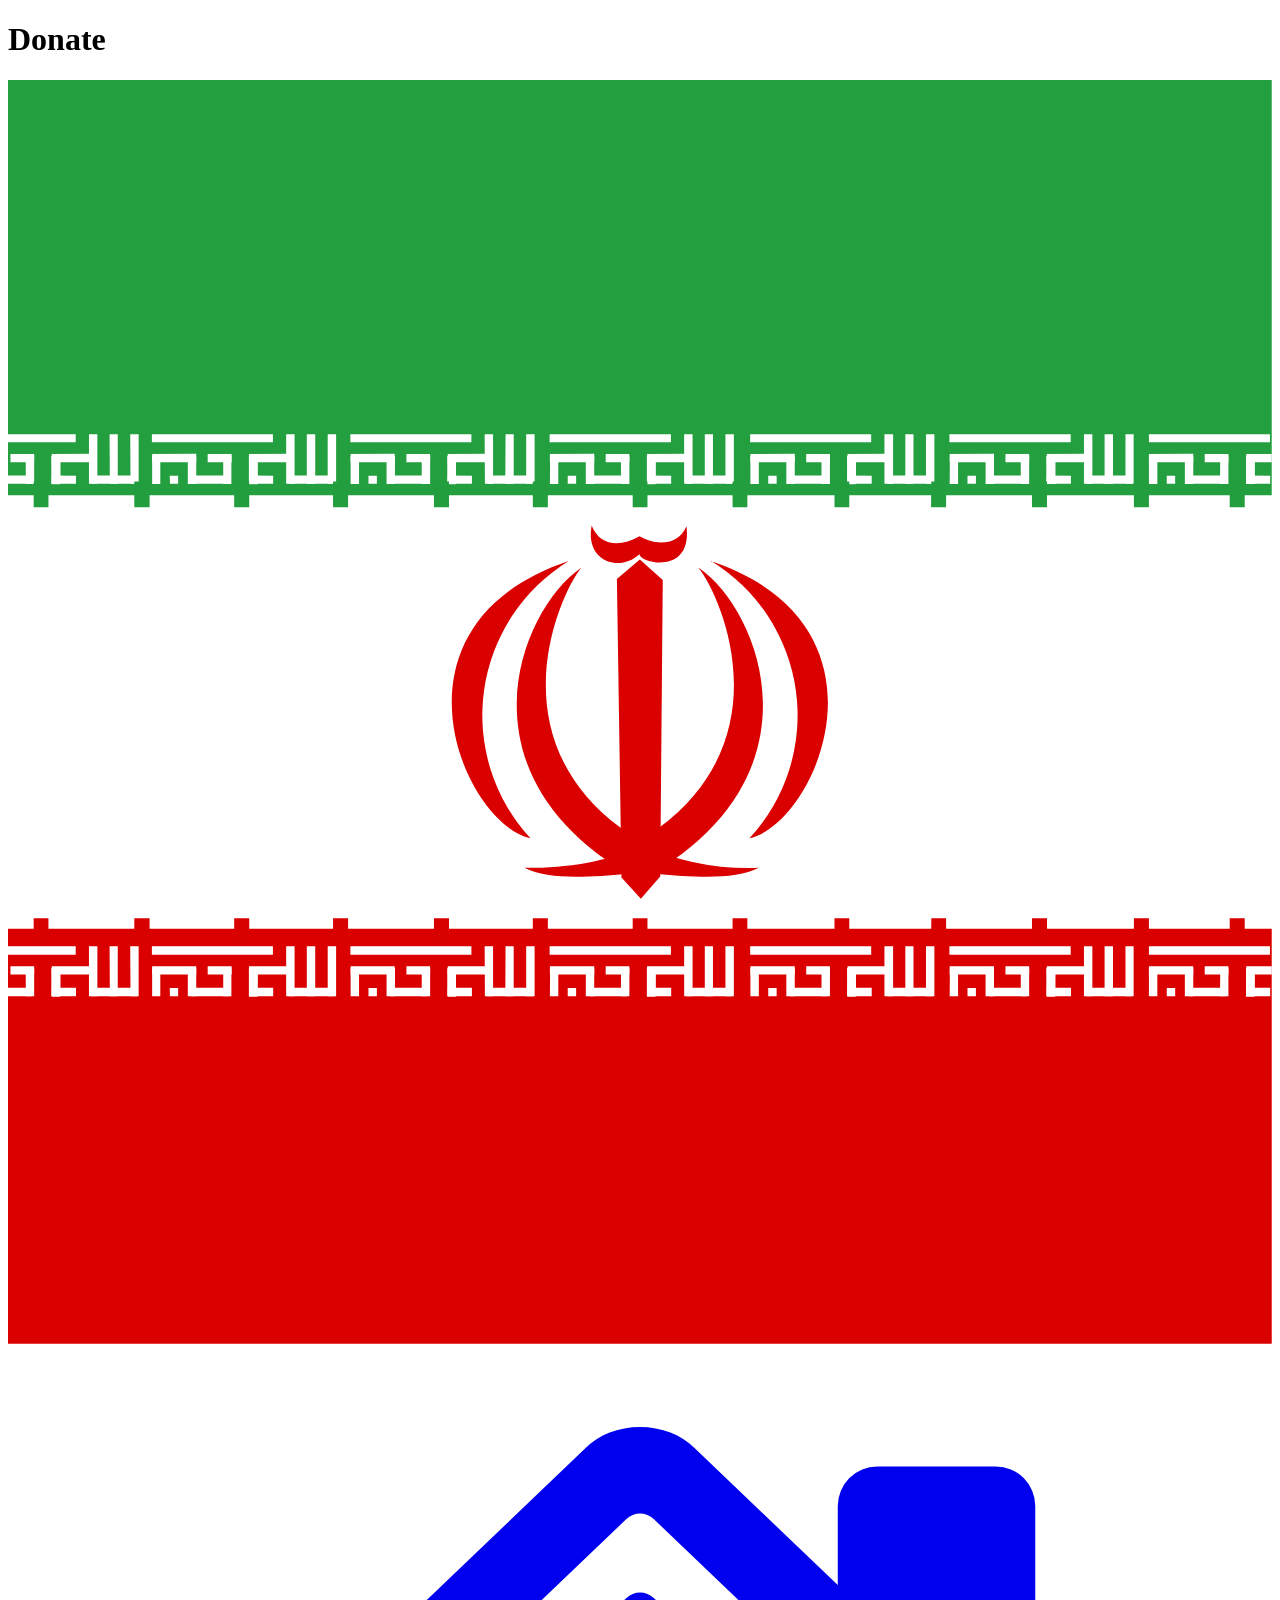
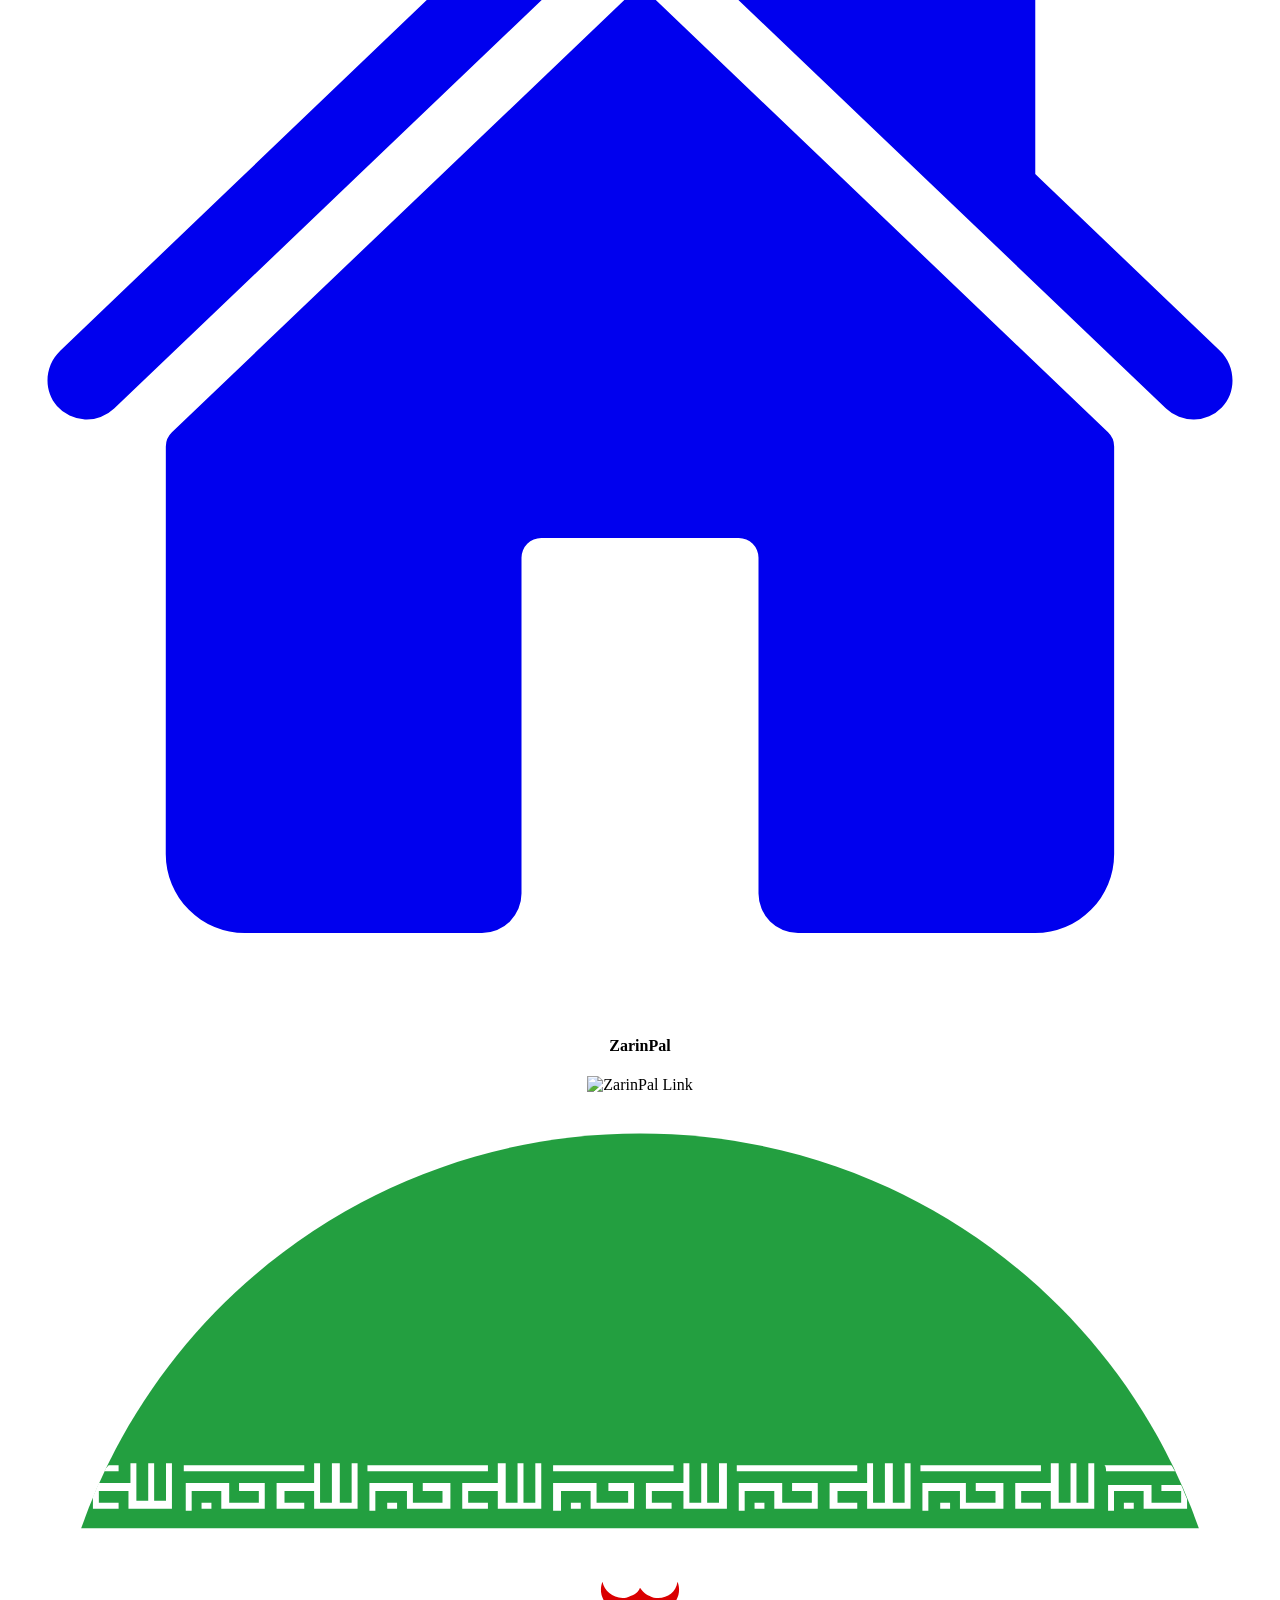
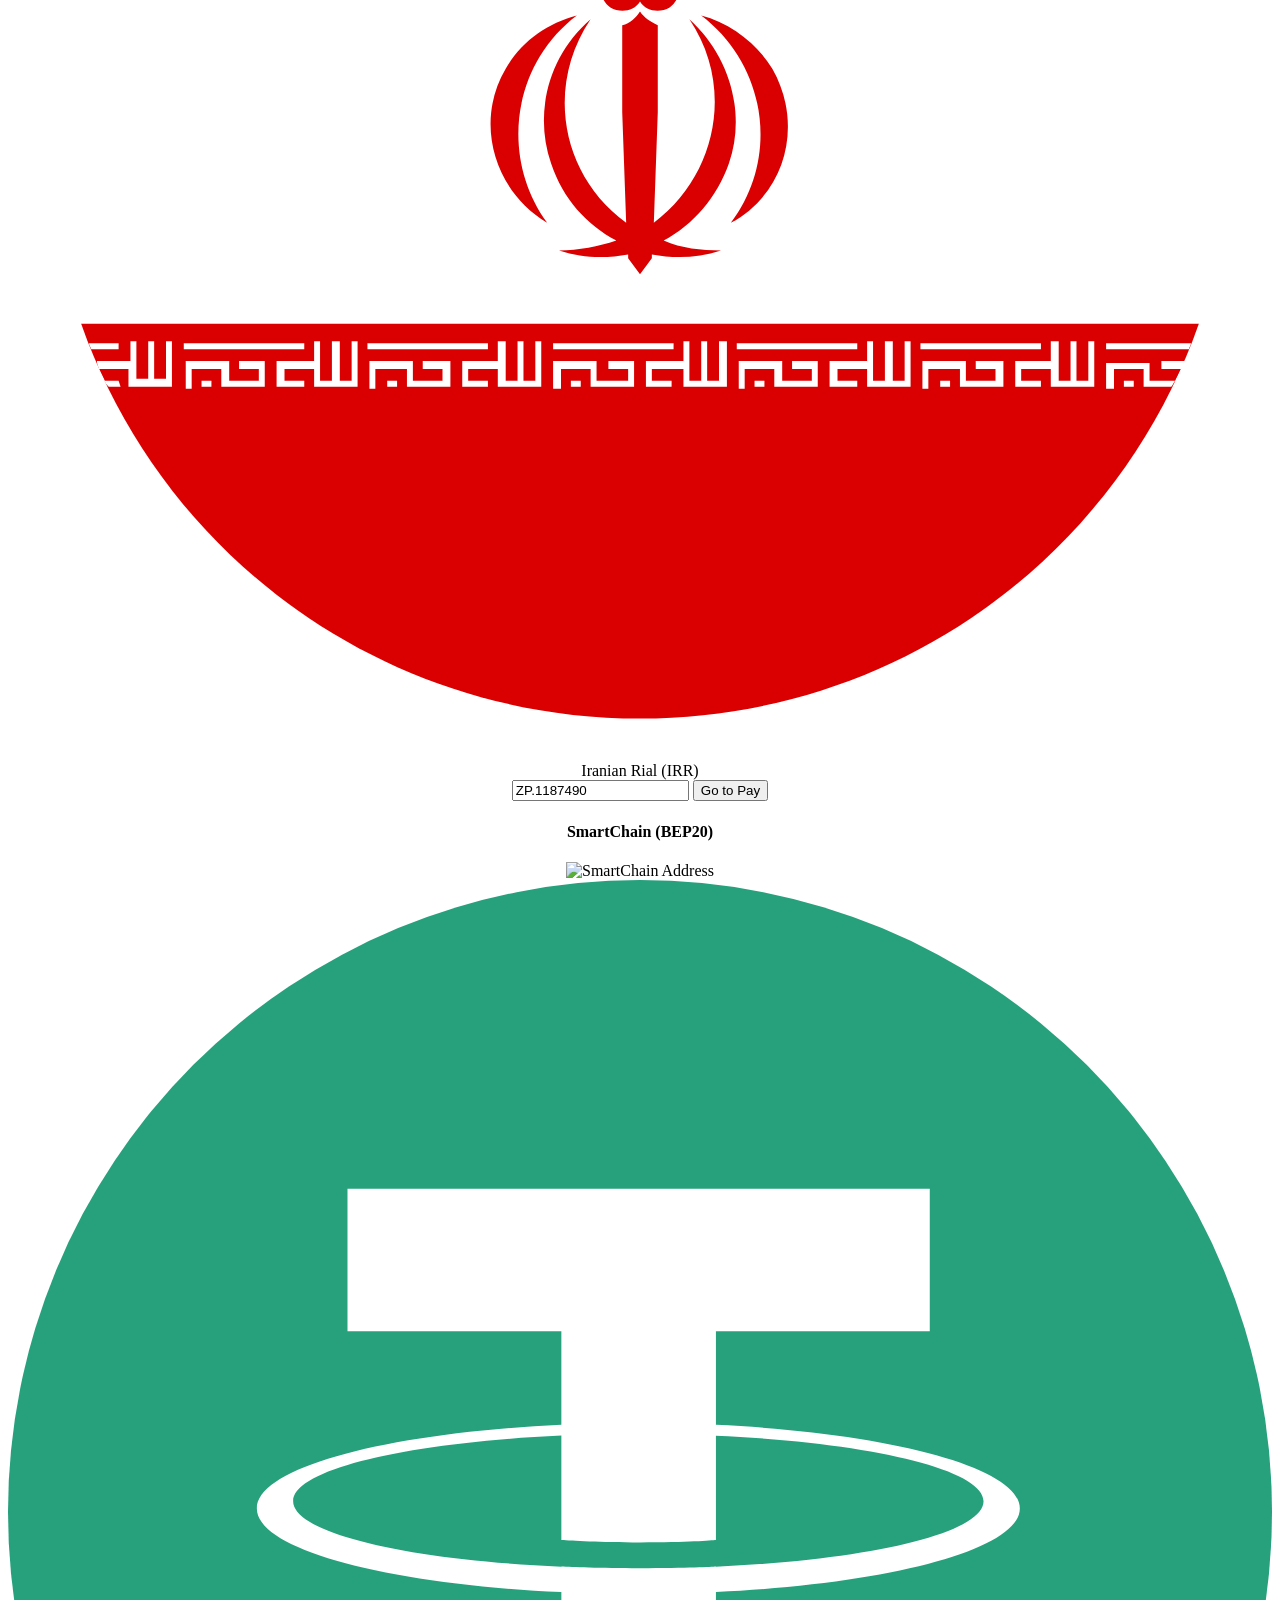
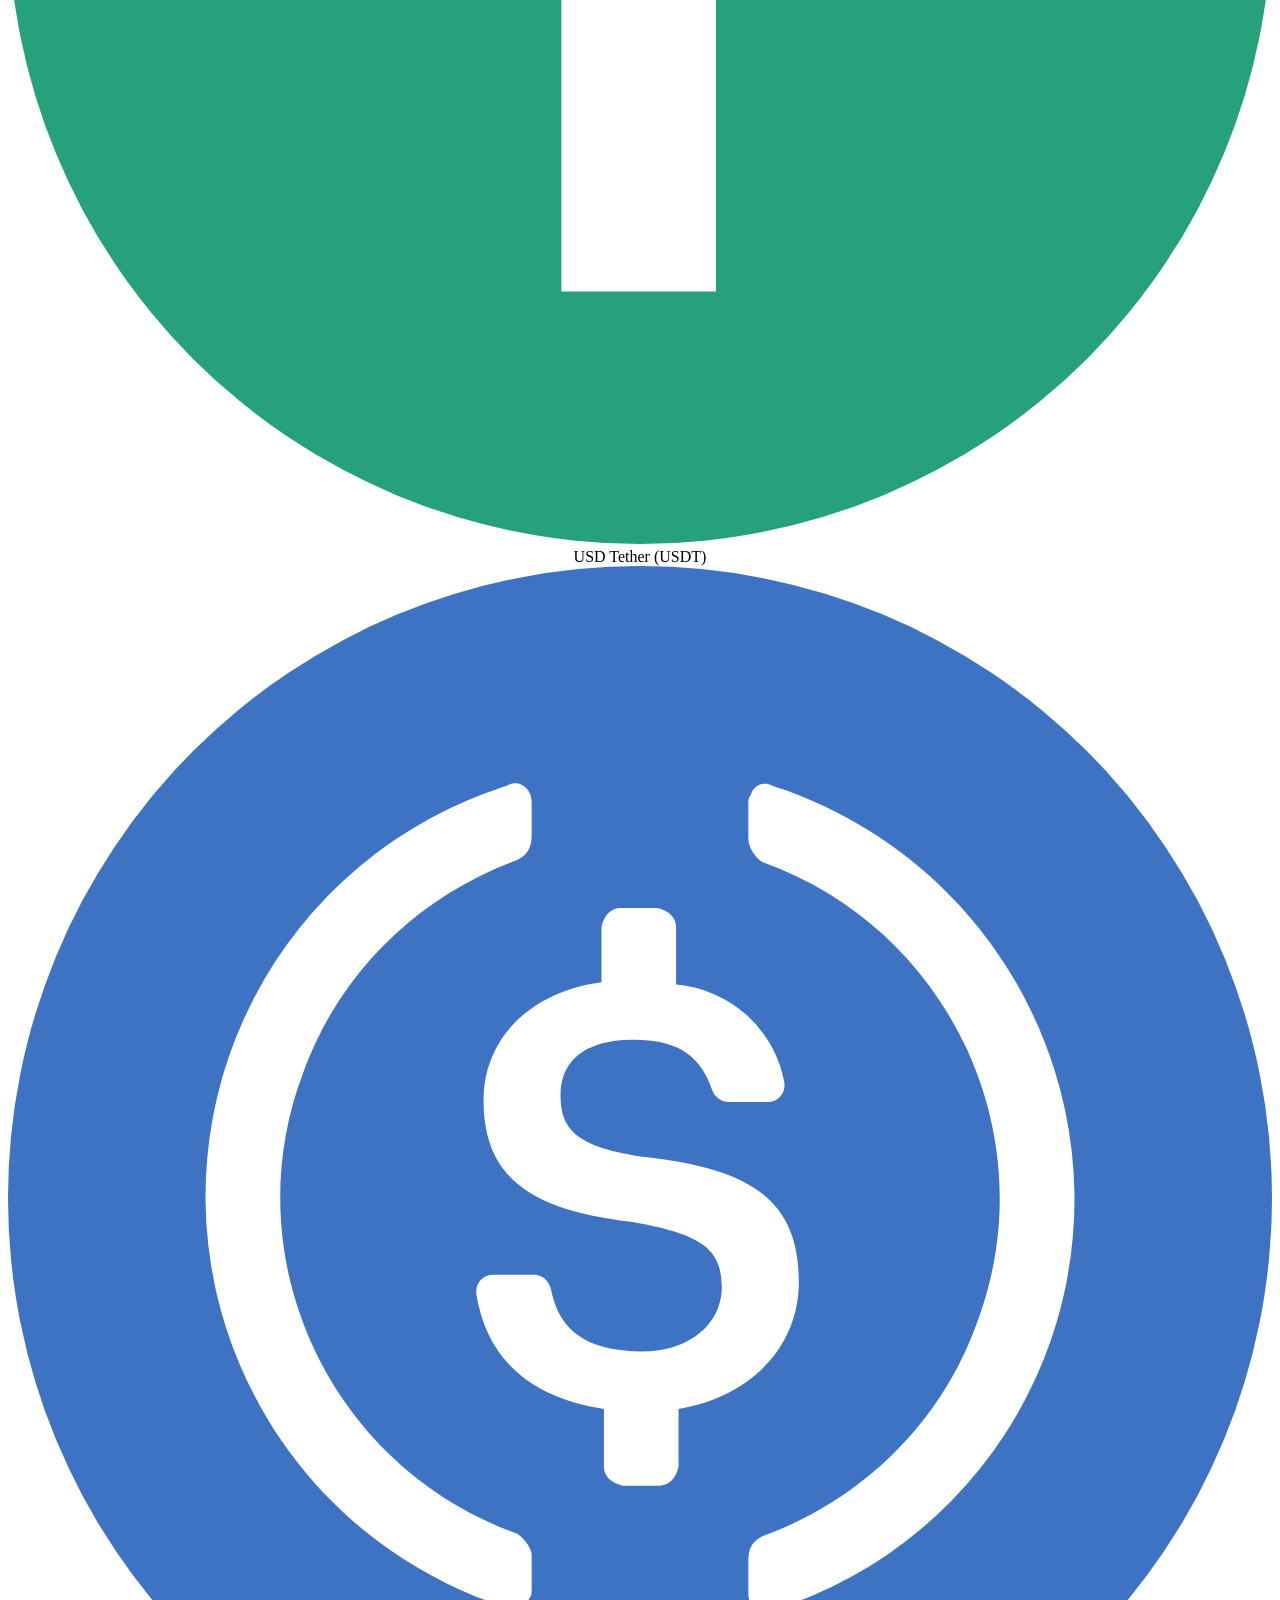
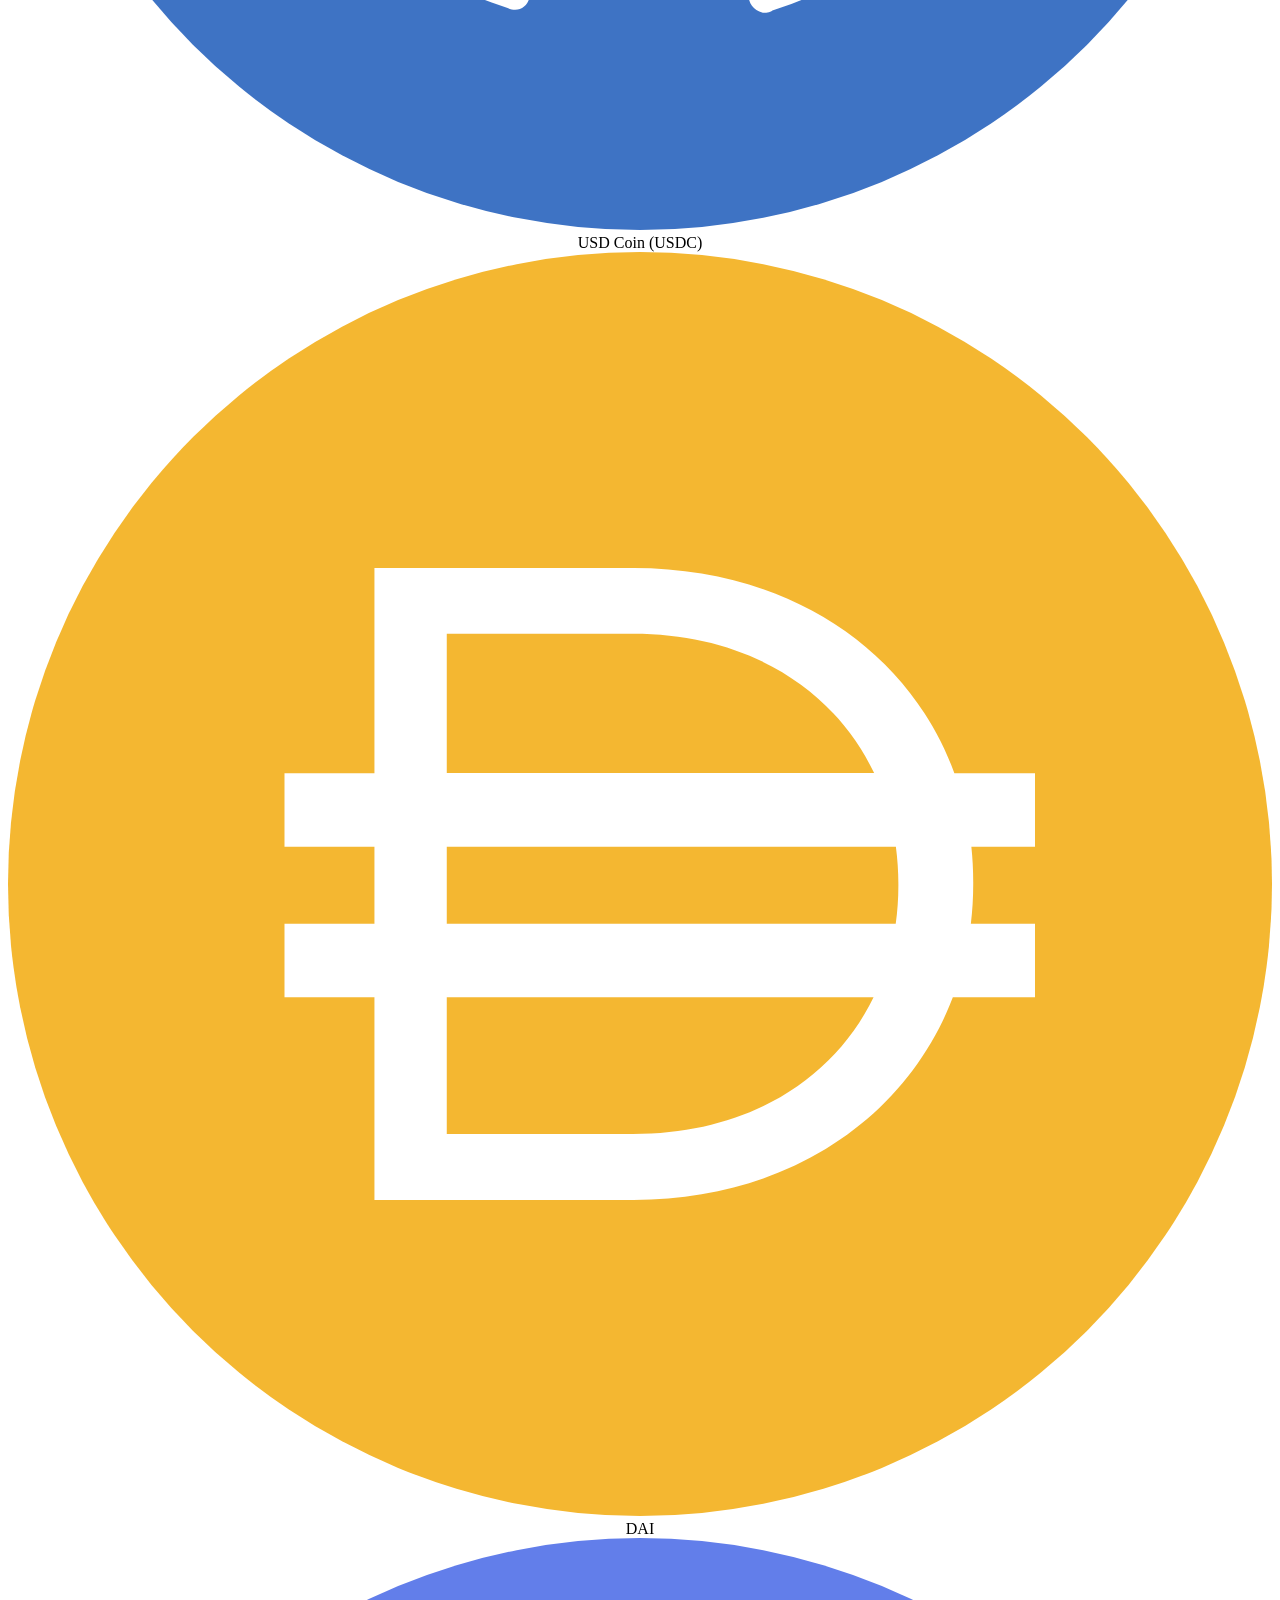
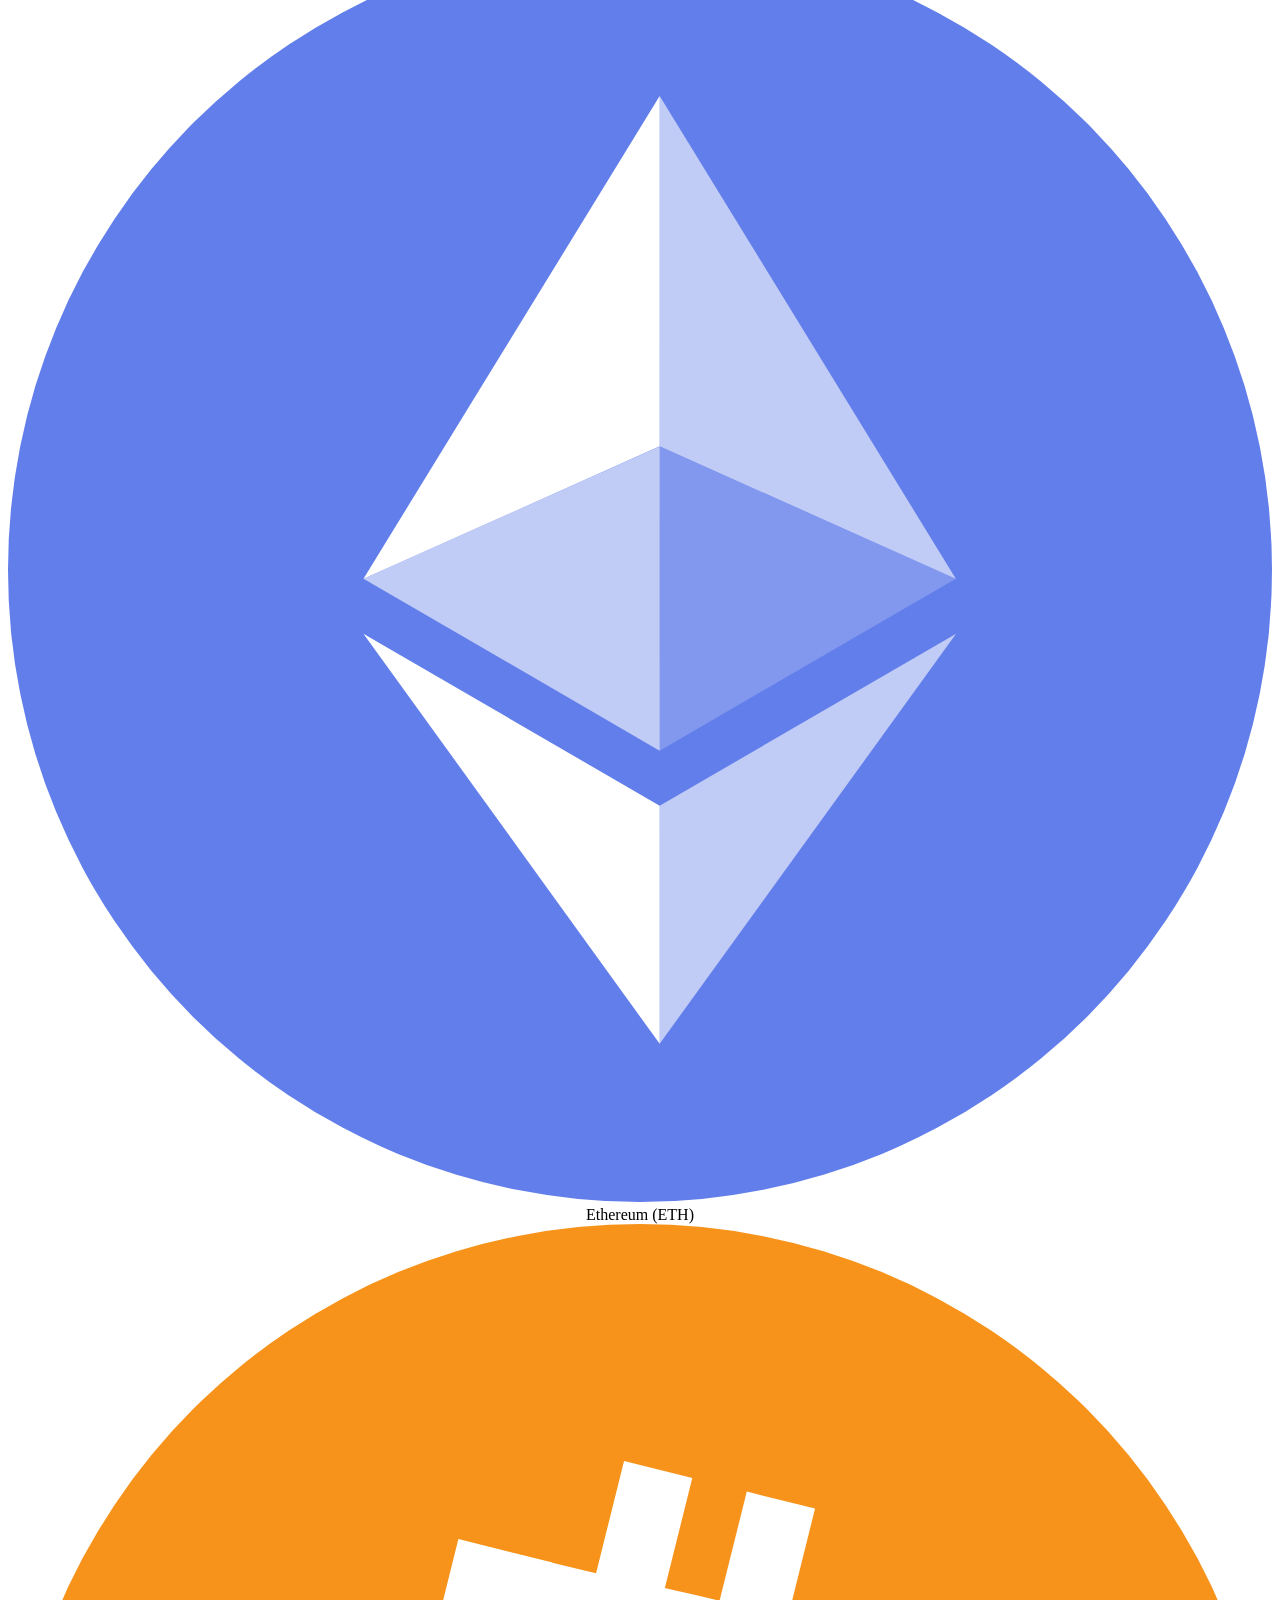
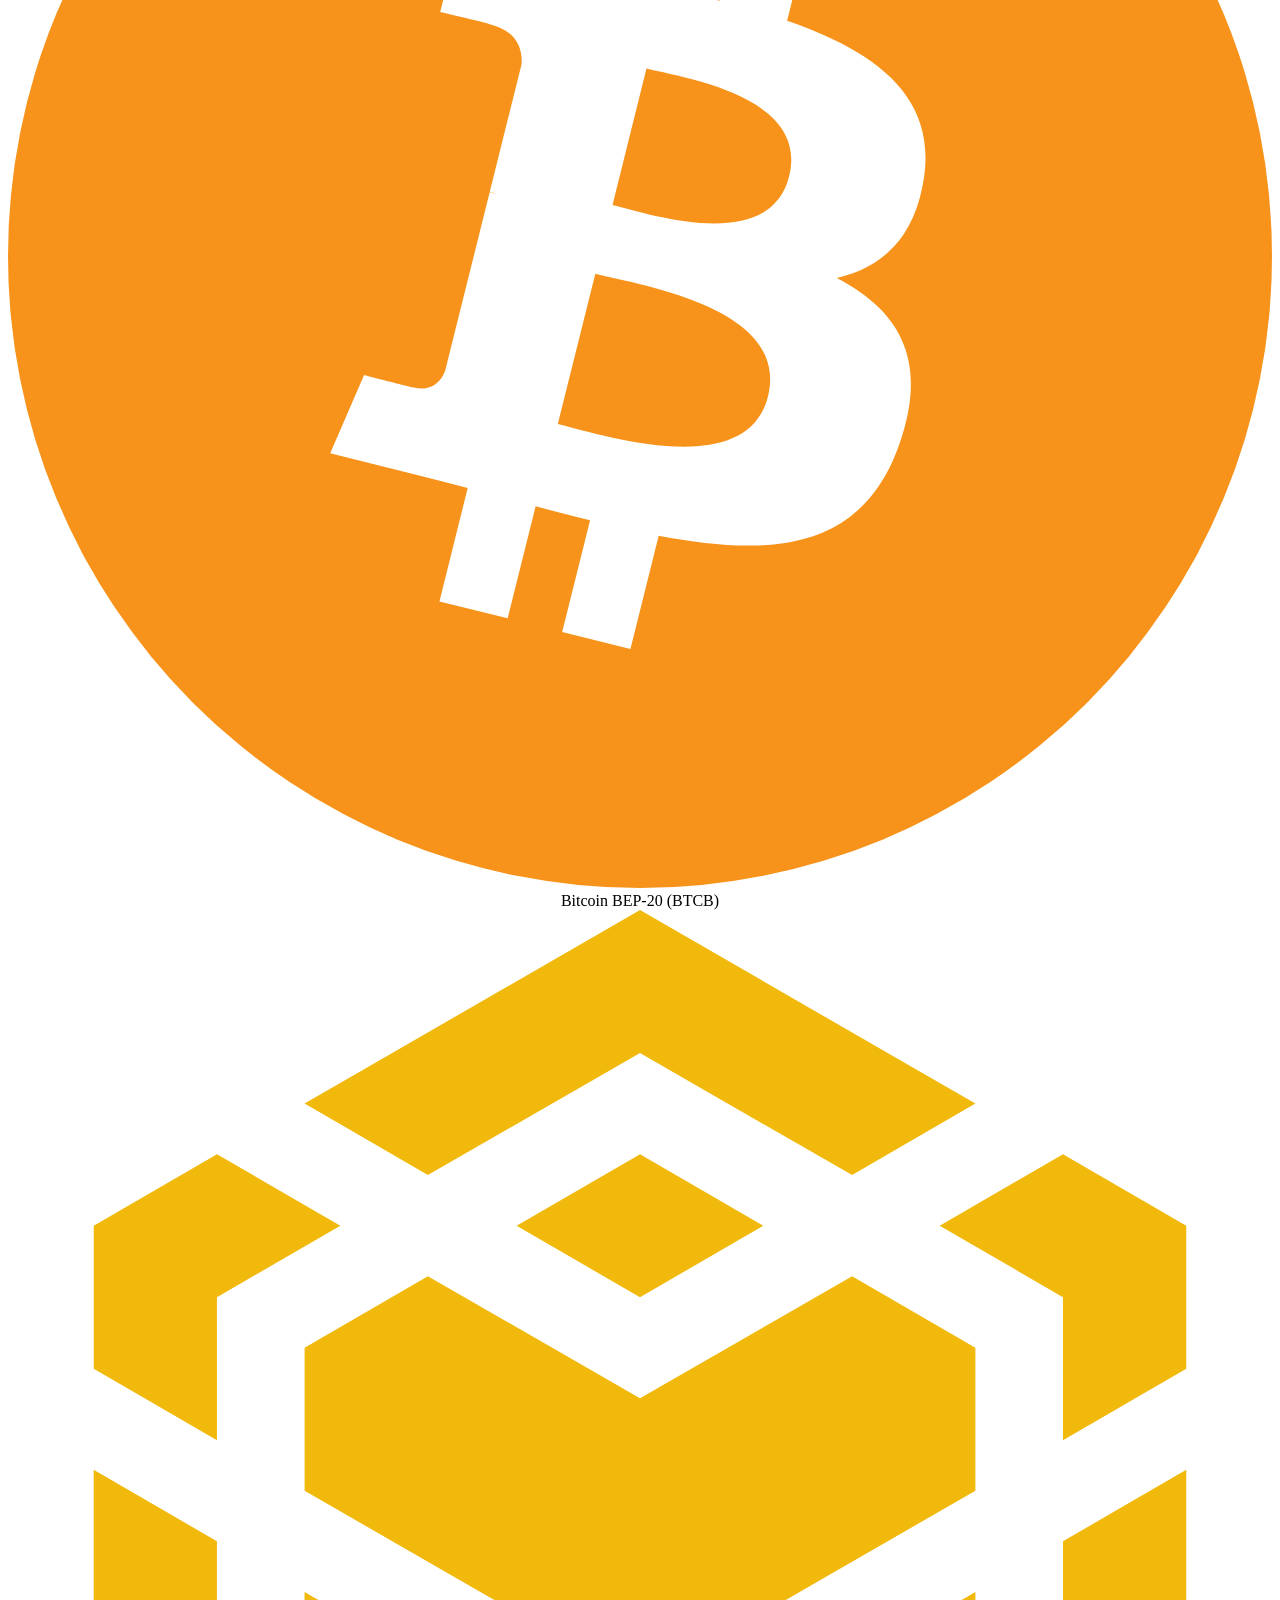
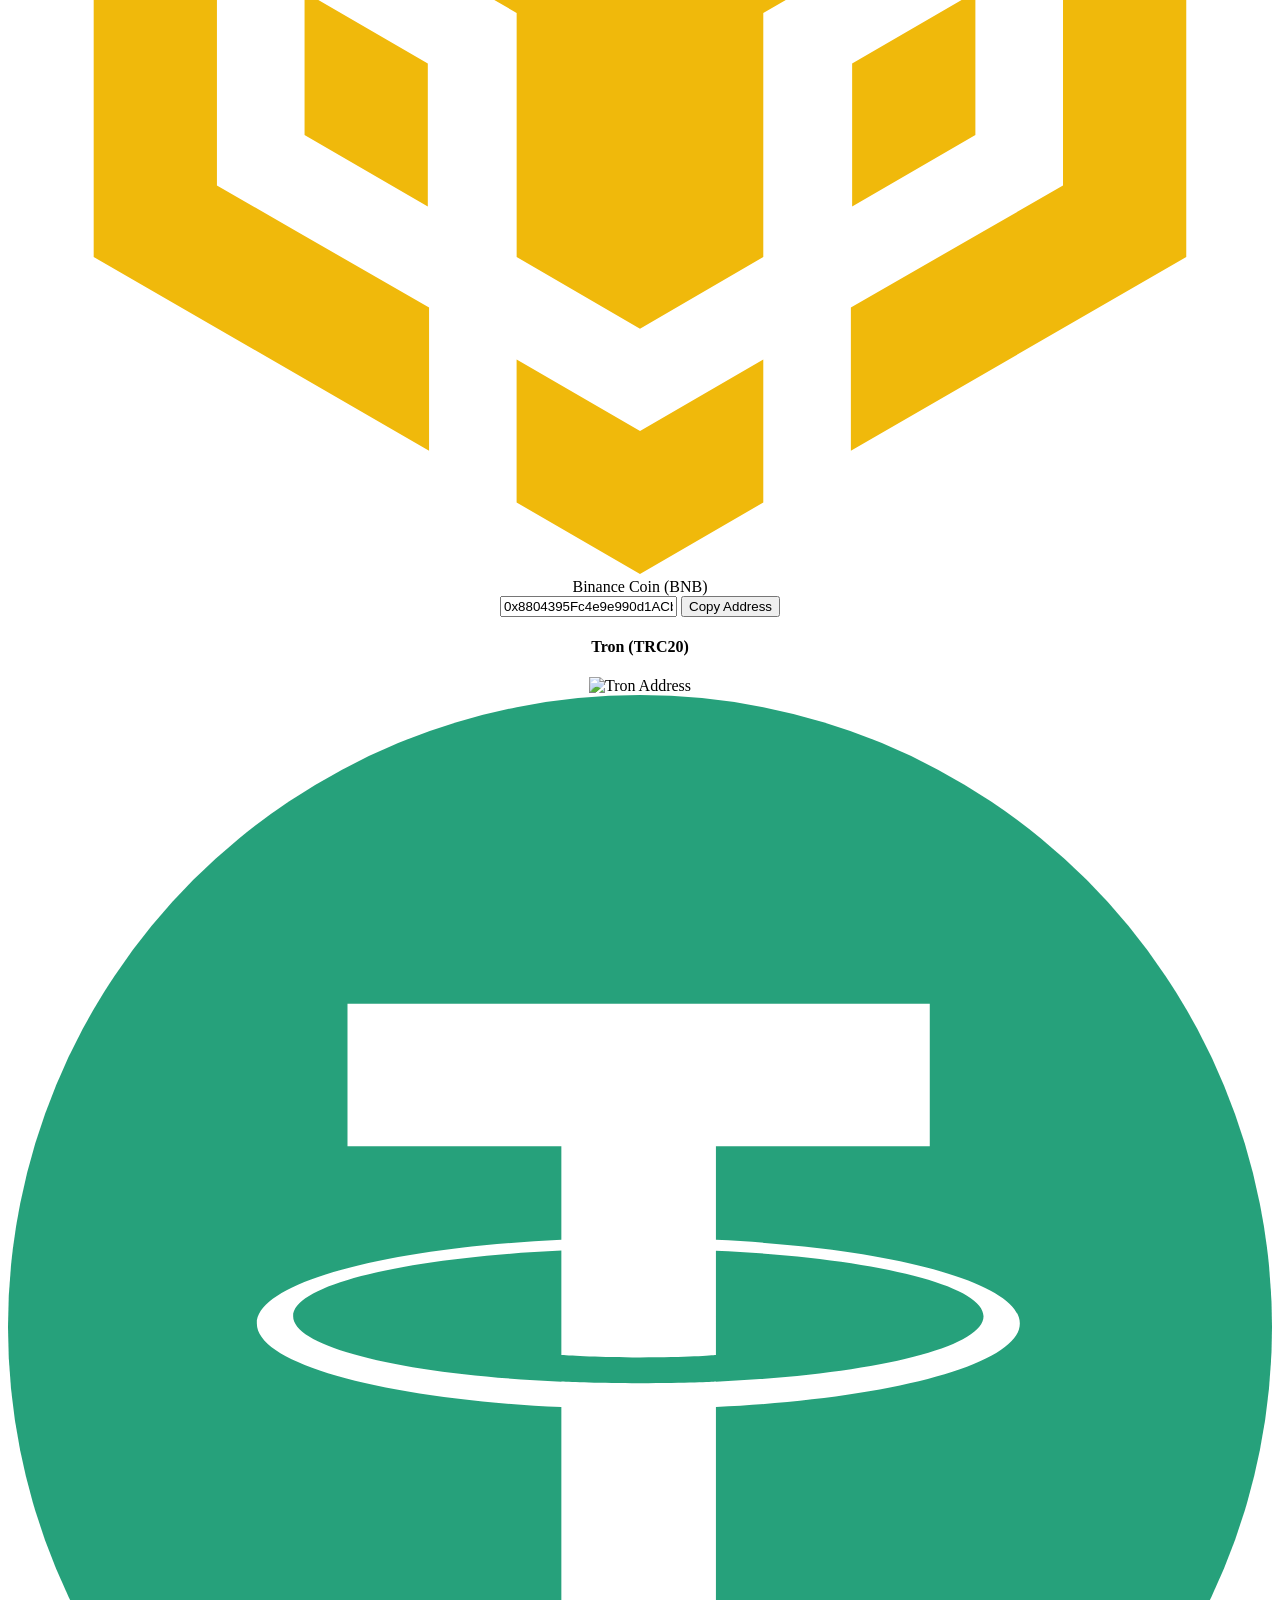
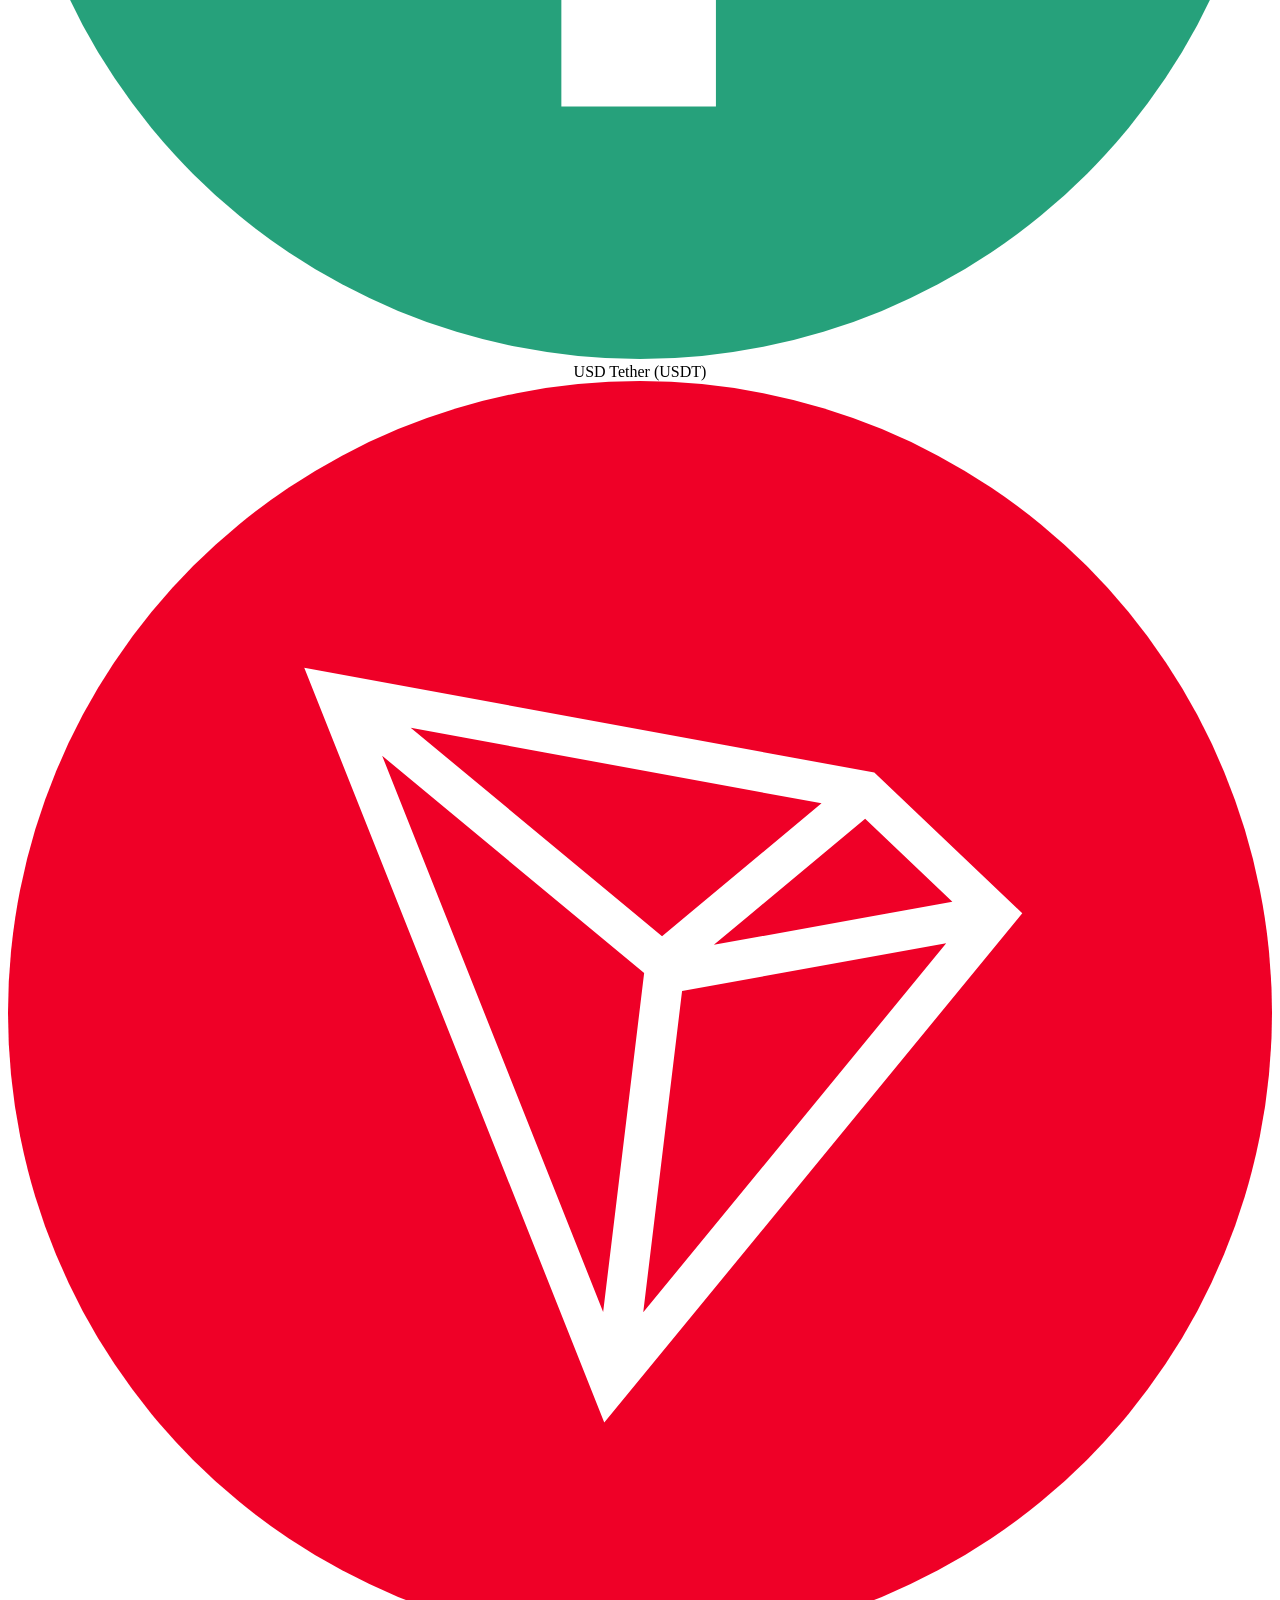
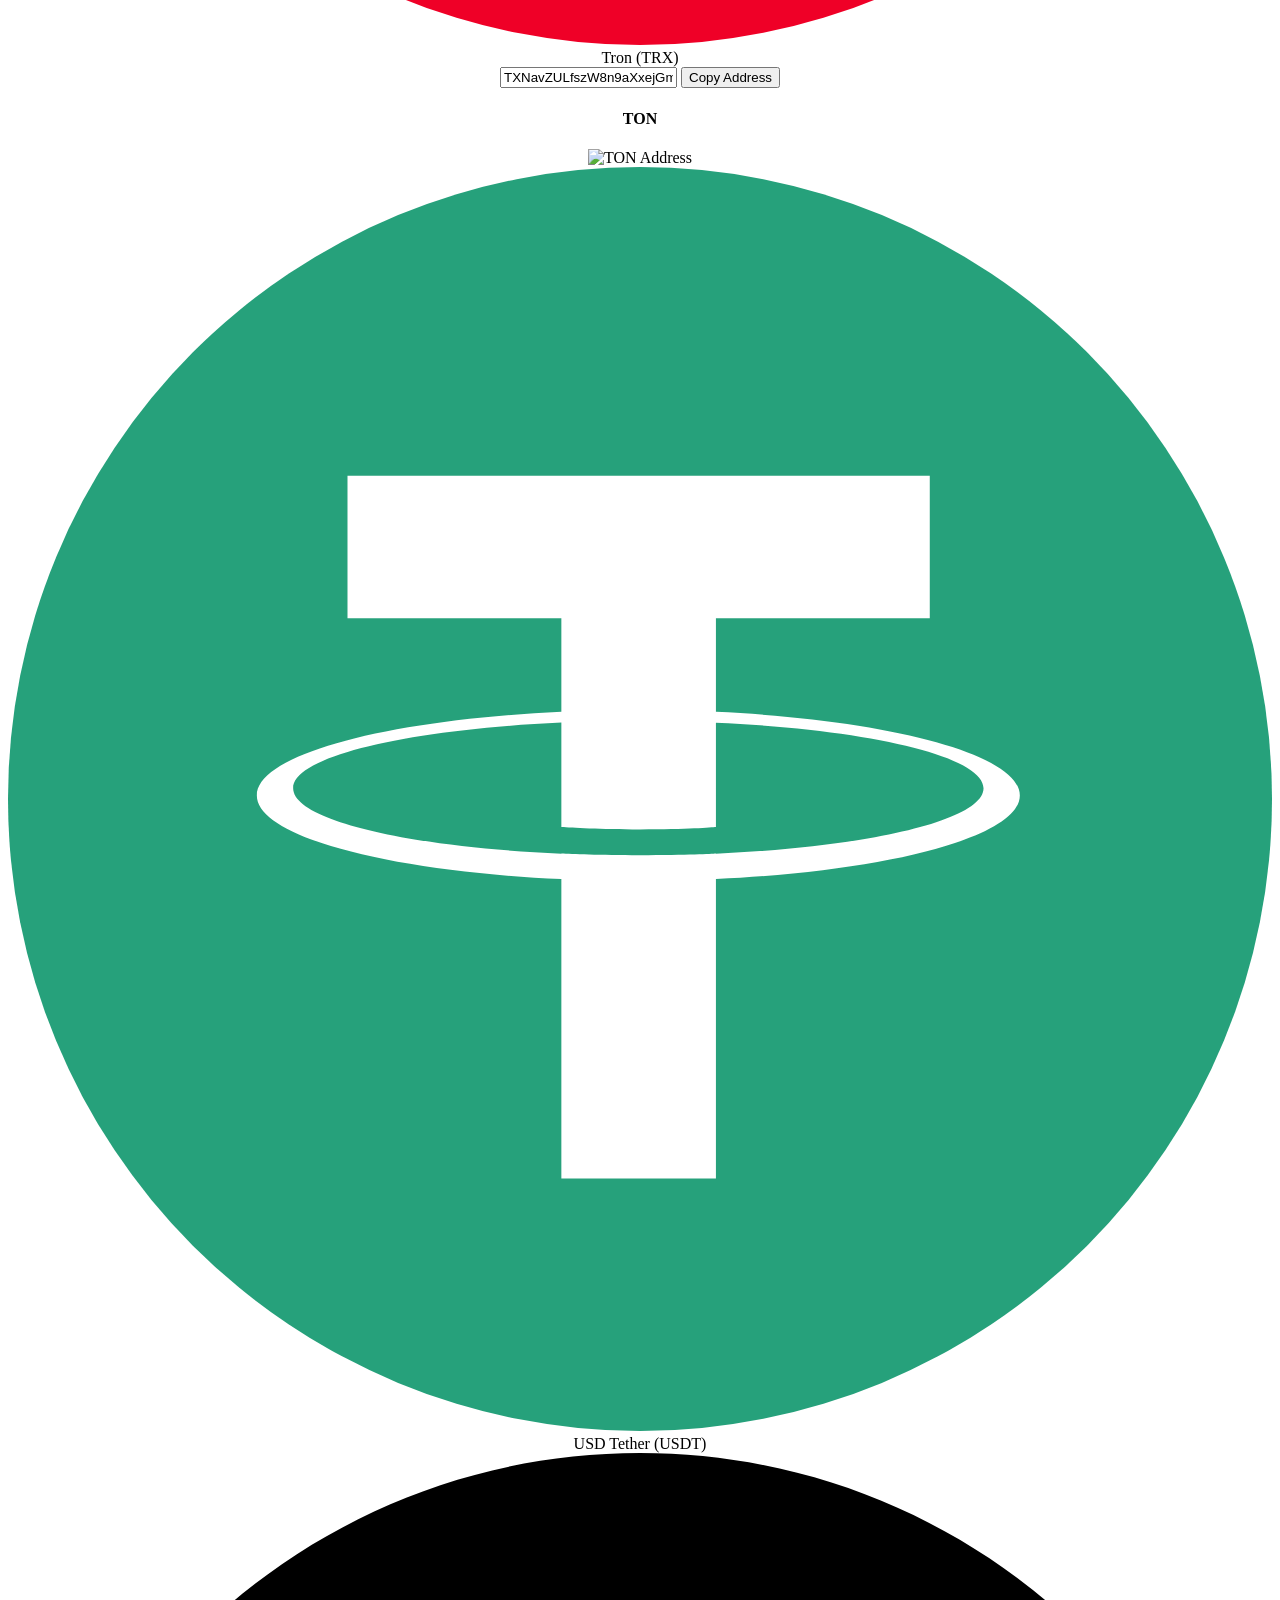
==== donate/index.html @ c300aa0b "Wed 13 Aug 19:00:07 +0330 2025" ====
<!-- OpenMindAmir.ir -->

<!DOCTYPE html>

<html lang="en" dir="ltr" id="donate">

<head>
  <meta name="viewport" content="width=device-width, initial-scale=1.0, shrink-to-fit=no" />
  <meta http-equiv="Content-Type" content="text/html;charset=UTF-8" />
  <meta name="keywords"
    content="Amirreza Aliakbari, Web, Developer, Designer, Full-Stack, Software, Application, Database, Freelancer, Portfolio, Wordpress" />
  <meta name="description"
    content="Amirreza Aliakbari, AmirTheFree, Amir The Free, Full-Stack web & app develper with skills such as PHP, Python, Node, Wordpress, Vue, Nuxt, HTML, CSS, JavaScript, SQL, Git, Reids, RegExp, Linux, SEO & more" />
  <meta name="theme-color" content="#eab308" />
  <link rel="stylesheet" href="/style.min.css" />
  <link rel="shortcut icon" href="/assets/images/favicon.ico" type="image/x-icon" />
  <title>Donate | Amirreza Aliakbari</title>
</head>

<body class="bg-[#ededed] dark:bg-black dark:text-white">
  <div class="bg-yellow-500 h-56">
    <div class="mx-auto p-4 360:p-8 sm:px-[8%]">
      <div class="flex">
        <h1 class="font-serif text-4xl text-black me-auto inline-block headerSelectionCorrection">
          Donate
        </h1>
        <a href="/fa/donate" title="فارسی" class="ms-auto my-auto mt-2 me-1">
          <svg viewBox="0 0 512 512" class="w-7 rounded-lg">
            <defs>
              <path id="flagIr1x10" d="M203.2 348.6h3.3v11h-3.3z" />
              <path id="flagIr1x11" d="M125.1 348.6h3.3v11H125z" />
              <path id="flagIr1x12" d="M280.6 348.6h3.3v11h-3.3z" />
              <path id="flagIr1x13" d="M827.4 348.6h3.3v11h-3.3z" />
              <path id="flagIr1x14" d="M358.6 348.6h3.2v11h-3.2z" />
              <path id="flagIr1x15" d="M436.8 348.6h3.3v11h-3.3z" />
              <path id="flagIr1x16" d="M515.5 348.6h3.2v11h-3.2z" />
              <path id="flagIr1x17" d="M593.7 348.6h3.3v11h-3.3z" />
              <path id="flagIr1x18" d="M672 348.6h3.2v11h-3.3z" />
              <path id="flagIr1x19" d="M750.6 348.6h3.3v11h-3.3z" />
              <path id="flagIr1x1a" d="M46 348.6h3.4v11H46z" />
              <path id="flagIr1x1b" d="M203.2 147.6h3.3v11h-3.3z" />
              <path id="flagIr1x1c" d="M125.1 147.6h3.3v11H125z" />
              <path id="flagIr1x1d" d="M280.6 147.6h3.3v11h-3.3z" />
              <path id="flagIr1x1e" d="M827.4 147.6h3.3v11h-3.3z" />
              <path id="flagIr1x1f" d="M358.6 147.6h3.2v11h-3.2z" />
              <path id="flagIr1x1g" d="M436.8 147.6h3.3v11h-3.3z" />
              <path id="flagIr1x1h" d="M515.5 147.6h3.2v11h-3.2z" />
              <path id="flagIr1x1i" d="M593.7 147.6h3.3v11h-3.3z" />
              <path id="flagIr1x1j" d="M672 147.6h3.2v11h-3.3z" />
              <path id="flagIr1x1k" d="M750.6 147.6h3.3v11h-3.3z" />
              <path id="flagIr1x1l" d="M46 147.6h3.4v11H46z" />
              <clipPath id="flagIr1x1m">
                <path fill-opacity="0.7" d="M186 0h496v496H186z" />
              </clipPath>
            </defs>
            <g fill-rule="evenodd" clip-path="url(#flagIr1x1m)" transform="translate(-192)scale(1.0321)">
              <path fill="#fff" d="M0 0h868.1v496H0z" />
              <path fill="#da0000" d="M0 333.1h868.1v163H0z" />
              <g fill="#fff" stroke-width="1">
                <path d="M165 340h47.6v3.3H165zm7.1 16.4h3.3v3.2H172zm40.6-.1v3.3h-9.5v-3.3zm5.1-16.3h3.3v19.6h-3.3z" />
                <path d="M236.7 356.3v3.3h-18v-3.3zm-33.5-7.6h3.3v10.9h-3.3z" />
                <path d="M234 340h3.3v19.6h-3.2zm-8.1 0h3.2v19.6H226zm-43.4 7.8v3.3H165v-3.3zm38 0v3.3h-17.3v-3.3z" />
                <use href="#flagIr1x10" />
                <use href="#flagIr1x10" />
                <path d="M203.2 348.6h3.3v11h-3.3zm-38 0h3.2v11H165zm27.8 0h3.3v11H193zm-13.8 0h3.3v11h-3.3z" />
                <path d="M195.3 356.3v3.3h-14.7v-3.3zm1-8.5v3.3H187v-3.3z" />
              </g>
              <g fill="#fff" stroke-width="1">
                <path d="M87 340h47.5v3.3H86.9zm7 16.4h3.3v3.2H94zm40.6-.1v3.3h-9.5v-3.3zm5.1-16.3h3.3v19.6h-3.3z" />
                <path d="M158.6 356.3v3.3h-18v-3.3zm-33.5-7.6h3.3v10.9H125z" />
                <path d="M156 340h3.2v19.6H156zm-8.2 0h3.3v19.6h-3.3zm-43.4 7.8v3.3H87v-3.3zm38 0v3.3h-17.3v-3.3z" />
                <use href="#flagIr1x11" />
                <use href="#flagIr1x11" />
                <path d="M125.1 348.6h3.3v11H125zm-38 0h3.2v11H87zm27.8 0h3.3v11H115zm-13.8 0h3.3v11H101z" />
                <path d="M117.2 356.3v3.3h-14.6v-3.3zm1-8.5v3.3H109v-3.3z" />
              </g>
              <g fill="#fff" stroke-width="1">
                <path
                  d="M242.5 340H290v3.3h-47.5zm7 16.4h3.3v3.2h-3.2zm40.6-.1v3.3h-9.5v-3.3zm5.1-16.3h3.3v19.6h-3.3z" />
                <path d="M314.2 356.3v3.3h-18v-3.3zm-33.6-7.6h3.3v10.9h-3.3z" />
                <path
                  d="M311.5 340h3.3v19.6h-3.3zm-8.2 0h3.3v19.6h-3.3zm-43.4 7.8v3.3h-17.3v-3.3zm38 0v3.3h-17.3v-3.3z" />
                <use href="#flagIr1x12" />
                <use href="#flagIr1x12" />
                <path d="M280.6 348.6h3.3v11h-3.3zm-38 0h3.2v11h-3.2zm27.9 0h3.2v11h-3.2zm-13.9 0h3.3v11h-3.3z" />
                <path d="M272.8 356.3v3.3H258v-3.3zm1-8.5v3.3h-9.4v-3.3z" />
              </g>
              <g fill="#fff" stroke-width="1">
                <path
                  d="M789.3 340h47.5v3.3h-47.5zm7 16.4h3.3v3.2h-3.2zm40.6-.1v3.3h-9.5v-3.3zm5.2-16.3h3.2v19.6h-3.2z" />
                <path d="M861 356.3v3.3h-18v-3.3zm-33.6-7.6h3.3v10.9h-3.3z" />
                <path
                  d="M858.3 340h3.3v19.6h-3.3zm-8.2 0h3.3v19.6H850zm-43.4 7.8v3.3h-17.3v-3.3zm38 0v3.3h-17.3v-3.3z" />
                <use href="#flagIr1x13" />
                <use href="#flagIr1x13" />
                <path d="M827.4 348.6h3.3v11h-3.3zm-38 0h3.2v11h-3.2zm27.9 0h3.3v11h-3.3zm-13.8 0h3.2v11h-3.3z" />
                <path d="M819.6 356.3v3.3h-14.7v-3.3zm1-8.5v3.3h-9.4v-3.3z" />
              </g>
              <g fill="#fff" stroke-width="1">
                <path
                  d="M320.4 340h47.5v3.3h-47.5zm7.1 16.4h3.3v3.2h-3.3zm40.6-.1v3.3h-9.5v-3.3zm5-16.3h3.3v19.6h-3.2z" />
                <path d="M392.1 356.3v3.3h-18v-3.3zm-33.5-7.6h3.2v10.9h-3.2z" />
                <path
                  d="M389.4 340h3.3v19.6h-3.3zm-8.1 0h3.2v19.6h-3.3zm-43.5 7.8v3.3h-17.3v-3.3zm38.1 0v3.3h-17.3v-3.3z" />
                <use href="#flagIr1x14" />
                <use href="#flagIr1x14" />
                <path d="M358.6 348.6h3.2v11h-3.2zm-38.1 0h3.3v11h-3.3zm27.9 0h3.3v11h-3.3zm-13.8 0h3.3v11h-3.3z" />
                <path d="M350.7 356.3v3.3H336v-3.3zm1-8.5v3.3h-9.3v-3.3z" />
              </g>
              <g fill="#fff" stroke-width="1">
                <path
                  d="M398.6 340h47.6v3.3h-47.6zm7.1 16.4h3.3v3.2h-3.3zm40.6-.1v3.3h-9.5v-3.3zm5.1-16.3h3.3v19.6h-3.3z" />
                <path d="M470.3 356.3v3.3h-18v-3.3zm-33.5-7.6h3.3v10.9h-3.3z" />
                <path
                  d="M467.6 340h3.3v19.6h-3.3zm-8.1 0h3.2v19.6h-3.2zm-43.4 7.8v3.3h-17.4v-3.3zm38 0v3.3h-17.3v-3.3z" />
                <use href="#flagIr1x15" />
                <use href="#flagIr1x15" />
                <path d="M436.8 348.6h3.3v11h-3.3zm-38 0h3.2v11h-3.3zm27.8 0h3.3v11h-3.3zm-13.8 0h3.3v11h-3.3z" />
                <path d="M429 356.3v3.3h-14.7v-3.3zm.9-8.5v3.3h-9.3v-3.3z" />
              </g>
              <path fill="#239f40" d="M0 0h868.1v163H0z" />
              <g fill="#fff" stroke-width="1">
                <path
                  d="M477.3 340h47.5v3.3h-47.5zm7.1 16.4h3.3v3.2h-3.3zm40.6-.1v3.3h-9.5v-3.3zm5-16.3h3.4v19.6H530z" />
                <path d="M549 356.3v3.3h-18v-3.3zm-33.5-7.6h3.2v10.9h-3.2z" />
                <path
                  d="M546.3 340h3.3v19.6h-3.3zm-8.1 0h3.2v19.6h-3.2zm-43.4 7.8v3.3h-17.4v-3.3zm38 0v3.3h-17.3v-3.3z" />
                <use href="#flagIr1x16" />
                <use href="#flagIr1x16" />
                <path d="M515.5 348.6h3.2v11h-3.2zm-38.1 0h3.3v11h-3.3zm27.9 0h3.3v11h-3.3zm-13.8 0h3.3v11h-3.3z" />
                <path d="M507.6 356.3v3.3h-14.7v-3.3zm1-8.5v3.3h-9.3v-3.3z" />
              </g>
              <g fill="#fff" stroke-width="1">
                <path
                  d="M555.5 340h47.6v3.3h-47.6zm7.1 16.4h3.3v3.2h-3.3zm40.6-.1v3.3h-9.5v-3.3zm5.1-16.3h3.3v19.6h-3.3z" />
                <path d="M627.2 356.3v3.3h-18v-3.3zm-33.5-7.6h3.3v10.9h-3.3z" />
                <path
                  d="M624.6 340h3.2v19.6h-3.2zm-8.2 0h3.3v19.6h-3.3zm-43.4 7.8v3.3h-17.4v-3.3zm38 0v3.3h-17.3v-3.3z" />
                <use href="#flagIr1x17" />
                <use href="#flagIr1x17" />
                <path d="M593.7 348.6h3.3v11h-3.3zm-38 0h3.2v11h-3.3zm27.8 0h3.3v11h-3.3zm-13.8 0h3.3v11h-3.3z" />
                <path d="M585.8 356.3v3.3h-14.6v-3.3zm1-8.5v3.3h-9.3v-3.3z" />
              </g>
              <g fill="#fff" stroke-width="1">
                <path
                  d="M633.8 340h47.5v3.3h-47.5zm7 16.4h3.3v3.2h-3.3zm40.6-.1v3.3H672v-3.3zm5.1-16.3h3.3v19.6h-3.3z" />
                <path d="M705.5 356.3v3.3h-18v-3.3zm-33.6-7.6h3.3v10.9h-3.3z" />
                <path
                  d="M702.8 340h3.3v19.6h-3.3zm-8.2 0h3.3v19.6h-3.3zm-43.4 7.8v3.3h-17.4v-3.3zm38 0v3.3H672v-3.3z" />
                <use href="#flagIr1x18" />
                <use href="#flagIr1x18" />
                <path d="M672 348.6h3.2v11h-3.3zm-38.2 0h3.3v11h-3.3zm28 0h3.2v11h-3.3zm-13.9 0h3.3v11h-3.3z" />
                <path d="M664 356.3v3.3h-14.6v-3.3zm1-8.5v3.3h-9.3v-3.3z" />
              </g>
              <g fill="#fff" stroke-width="1">
                <path
                  d="M712.4 340H760v3.3h-47.6zm7.1 16.4h3.3v3.2h-3.3zm40.6-.1v3.3h-9.5v-3.3zm5.1-16.3h3.3v19.6h-3.3z" />
                <path d="M784.1 356.3v3.3h-18v-3.3zm-33.5-7.6h3.3v10.9h-3.3z" />
                <path
                  d="M781.5 340h3.2v19.6h-3.2zm-8.2 0h3.3v19.6h-3.3zm-43.4 7.8v3.3h-17.4v-3.3zm38 0v3.3h-17.3v-3.3z" />
                <use href="#flagIr1x19" />
                <use href="#flagIr1x19" />
                <path d="M750.6 348.6h3.3v11h-3.3zm-38 0h3.2v11h-3.3zm27.8 0h3.3v11h-3.3zm-13.8 0h3.3v11h-3.3z" />
                <path d="M742.7 356.3v3.3h-14.6v-3.3zm1-8.5v3.3h-9.3v-3.3z" />
              </g>
              <g fill="#fff" stroke-width="1">
                <path d="M8 340h47.5v3.3H7.9zm7 16.4h3.3v3.2H15zm40.6-.1v3.3H46v-3.3zm5.1-16.3H64v19.6h-3.3z" />
                <path d="M79.6 356.3v3.3h-18v-3.3zm-33.5-7.6h3.3v10.9H46z" />
                <path d="M77 340h3.2v19.6H77zm-8.2 0H72v19.6h-3.2zm-43.4 7.8v3.3H8v-3.3zm38 0v3.3H46.1v-3.3z" />
                <use href="#flagIr1x1a" />
                <use href="#flagIr1x1a" />
                <path d="M46 348.6h3.4v11H46zm-38 0h3.3v11H8zm28 0h3.2v11h-3.3zm-14 0h3.4v11H22z" />
                <path d="M38.2 356.3v3.3H23.5v-3.3zm1-8.5v3.3h-9.3v-3.3z" />
              </g>
              <g fill="#fff" stroke-width="1">
                <path d="M165 139h47.6v3.2H165zm7.1 16.3h3.3v3.2H172zm40.6 0v3.2h-9.5v-3.3zm5.1-16.3h3.3v19.5h-3.3z" />
                <path d="M236.7 155.2v3.3h-18v-3.3zm-33.5-7.6h3.3v11h-3.3z" />
                <path d="M234 139h3.3v19.5h-3.2zm-8.1 0h3.2v19.5H226zm-43.4 7.7v3.3H165v-3.2zm38 0v3.3h-17.3v-3.2z" />
                <use href="#flagIr1x1b" />
                <use href="#flagIr1x1b" />
                <path d="M203.2 147.6h3.3v11h-3.3zm-38 0h3.2v11H165zm27.8 0h3.3v11H193zm-13.8 0h3.3v11h-3.3z" />
                <path d="M195.3 155.2v3.3h-14.7v-3.3zm1-8.4v3.2H187v-3.2z" />
              </g>
              <g fill="#fff" stroke-width="1">
                <path d="M87 139h47.5v3.2H86.9zm7 16.3h3.3v3.2H94zm40.6 0v3.2h-9.5v-3.3zm5.1-16.3h3.3v19.5h-3.3z" />
                <path d="M158.6 155.2v3.3h-18v-3.3zm-33.5-7.6h3.3v11H125z" />
                <path d="M156 139h3.2v19.5H156zm-8.2 0h3.3v19.5h-3.3zm-43.4 7.7v3.3H87v-3.2zm38 0v3.3h-17.3v-3.2z" />
                <use href="#flagIr1x1c" />
                <use href="#flagIr1x1c" />
                <path d="M125.1 147.6h3.3v11H125zm-38 0h3.2v11H87zm27.8 0h3.3v11H115zm-13.8 0h3.3v11H101z" />
                <path d="M117.2 155.2v3.3h-14.6v-3.3zm1-8.4v3.2H109v-3.2z" />
              </g>
              <g fill="#fff" stroke-width="1">
                <path
                  d="M242.5 139H290v3.2h-47.5zm7 16.3h3.3v3.2h-3.2zm40.6 0v3.2h-9.5v-3.3zm5.1-16.3h3.3v19.5h-3.3z" />
                <path d="M314.2 155.2v3.3h-18v-3.3zm-33.6-7.6h3.3v11h-3.3z" />
                <path
                  d="M311.5 139h3.3v19.5h-3.3zm-8.2 0h3.3v19.5h-3.3zm-43.4 7.7v3.3h-17.3v-3.2zm38 0v3.3h-17.3v-3.2z" />
                <use href="#flagIr1x1d" />
                <use href="#flagIr1x1d" />
                <path d="M280.6 147.6h3.3v11h-3.3zm-38 0h3.2v11h-3.2zm27.9 0h3.2v11h-3.2zm-13.9 0h3.3v11h-3.3z" />
                <path d="M272.8 155.2v3.3H258v-3.3zm1-8.4v3.2h-9.4v-3.2z" />
              </g>
              <g fill="#fff" stroke-width="1">
                <path
                  d="M789.3 139h47.5v3.2h-47.5zm7 16.3h3.3v3.2h-3.2zm40.6 0v3.2h-9.5v-3.3zm5.2-16.3h3.2v19.5h-3.2z" />
                <path d="M861 155.2v3.3h-18v-3.3zm-33.6-7.6h3.3v11h-3.3z" />
                <path
                  d="M858.3 139h3.3v19.5h-3.3zm-8.2 0h3.3v19.5H850zm-43.4 7.7v3.3h-17.3v-3.2zm38 0v3.3h-17.3v-3.2z" />
                <use href="#flagIr1x1e" />
                <use href="#flagIr1x1e" />
                <path d="M827.4 147.6h3.3v11h-3.3zm-38 0h3.2v11h-3.2zm27.9 0h3.3v11h-3.3zm-13.8 0h3.2v11h-3.3z" />
                <path d="M819.6 155.2v3.3h-14.7v-3.3zm1-8.4v3.2h-9.4v-3.2z" />
              </g>
              <g fill="#fff" stroke-width="1">
                <path
                  d="M320.4 139h47.5v3.2h-47.5zm7.1 16.3h3.3v3.2h-3.3zm40.6 0v3.2h-9.5v-3.3zm5-16.3h3.3v19.5h-3.2z" />
                <path d="M392.1 155.2v3.3h-18v-3.3zm-33.5-7.6h3.2v11h-3.2z" />
                <path
                  d="M389.4 139h3.3v19.5h-3.3zm-8.1 0h3.2v19.5h-3.3zm-43.5 7.7v3.3h-17.3v-3.2zm38.1 0v3.3h-17.3v-3.2z" />
                <use href="#flagIr1x1f" />
                <use href="#flagIr1x1f" />
                <path d="M358.6 147.6h3.2v11h-3.2zm-38.1 0h3.3v11h-3.3zm27.9 0h3.3v11h-3.3zm-13.8 0h3.3v11h-3.3z" />
                <path d="M350.7 155.2v3.3H336v-3.3zm1-8.4v3.2h-9.3v-3.2z" />
              </g>
              <g fill="#fff" stroke-width="1">
                <path
                  d="M398.6 139h47.6v3.2h-47.6zm7.1 16.3h3.3v3.2h-3.3zm40.6 0v3.2h-9.5v-3.3zm5.1-16.3h3.3v19.5h-3.3z" />
                <path d="M470.3 155.2v3.3h-18v-3.3zm-33.5-7.6h3.3v11h-3.3z" />
                <path
                  d="M467.6 139h3.3v19.5h-3.3zm-8.1 0h3.2v19.5h-3.2zm-43.4 7.7v3.3h-17.4v-3.2zm38 0v3.3h-17.3v-3.2z" />
                <use href="#flagIr1x1g" />
                <use href="#flagIr1x1g" />
                <path d="M436.8 147.6h3.3v11h-3.3zm-38 0h3.2v11h-3.3zm27.8 0h3.3v11h-3.3zm-13.8 0h3.3v11h-3.3z" />
                <path d="M429 155.2v3.3h-14.7v-3.3zm.9-8.4v3.2h-9.3v-3.2z" />
              </g>
              <g fill="#fff" stroke-width="1">
                <path
                  d="M477.3 139h47.5v3.2h-47.5zm7.1 16.3h3.3v3.2h-3.3zm40.6 0v3.2h-9.5v-3.3zm5-16.3h3.4v19.5H530z" />
                <path d="M549 155.2v3.3h-18v-3.3zm-33.5-7.6h3.2v11h-3.2z" />
                <path
                  d="M546.3 139h3.3v19.5h-3.3zm-8.1 0h3.2v19.5h-3.2zm-43.4 7.7v3.3h-17.4v-3.2zm38 0v3.3h-17.3v-3.2z" />
                <use href="#flagIr1x1h" />
                <use href="#flagIr1x1h" />
                <path d="M515.5 147.6h3.2v11h-3.2zm-38.1 0h3.3v11h-3.3zm27.9 0h3.3v11h-3.3zm-13.8 0h3.3v11h-3.3z" />
                <path d="M507.6 155.2v3.3h-14.7v-3.3zm1-8.4v3.2h-9.3v-3.2z" />
              </g>
              <g fill="#fff" stroke-width="1">
                <path
                  d="M555.5 139h47.6v3.2h-47.6zm7.1 16.3h3.3v3.2h-3.3zm40.6 0v3.2h-9.5v-3.3zm5.1-16.3h3.3v19.5h-3.3z" />
                <path d="M627.2 155.2v3.3h-18v-3.3zm-33.5-7.6h3.3v11h-3.3z" />
                <path
                  d="M624.6 139h3.2v19.5h-3.2zm-8.2 0h3.3v19.5h-3.3zm-43.4 7.7v3.3h-17.4v-3.2zm38 0v3.3h-17.3v-3.2z" />
                <use href="#flagIr1x1i" />
                <use href="#flagIr1x1i" />
                <path d="M593.7 147.6h3.3v11h-3.3zm-38 0h3.2v11h-3.3zm27.8 0h3.3v11h-3.3zm-13.8 0h3.3v11h-3.3z" />
                <path d="M585.8 155.2v3.3h-14.6v-3.3zm1-8.4v3.2h-9.3v-3.2z" />
              </g>
              <g fill="#fff" stroke-width="1">
                <path
                  d="M633.8 139h47.5v3.2h-47.5zm7 16.3h3.3v3.2h-3.3zm40.6 0v3.2H672v-3.3zm5.1-16.3h3.3v19.5h-3.3z" />
                <path d="M705.5 155.2v3.3h-18v-3.3zm-33.6-7.6h3.3v11h-3.3z" />
                <path
                  d="M702.8 139h3.3v19.5h-3.3zm-8.2 0h3.3v19.5h-3.3zm-43.4 7.7v3.3h-17.4v-3.2zm38 0v3.3H672v-3.2z" />
                <use href="#flagIr1x1j" />
                <use href="#flagIr1x1j" />
                <path d="M672 147.6h3.2v11h-3.3zm-38.2 0h3.3v11h-3.3zm28 0h3.2v11h-3.3zm-13.9 0h3.3v11h-3.3z" />
                <path d="M664 155.2v3.3h-14.6v-3.3zm1-8.4v3.2h-9.3v-3.2z" />
              </g>
              <g fill="#fff" stroke-width="1">
                <path
                  d="M712.4 139H760v3.2h-47.6zm7.1 16.3h3.3v3.2h-3.3zm40.6 0v3.2h-9.5v-3.3zm5.1-16.3h3.3v19.5h-3.3z" />
                <path d="M784.1 155.2v3.3h-18v-3.3zm-33.5-7.6h3.3v11h-3.3z" />
                <path
                  d="M781.5 139h3.2v19.5h-3.2zm-8.2 0h3.3v19.5h-3.3zm-43.4 7.7v3.3h-17.4v-3.2zm38 0v3.3h-17.3v-3.2z" />
                <use href="#flagIr1x1k" />
                <use href="#flagIr1x1k" />
                <path d="M750.6 147.6h3.3v11h-3.3zm-38 0h3.2v11h-3.3zm27.8 0h3.3v11h-3.3zm-13.8 0h3.3v11h-3.3z" />
                <path d="M742.7 155.2v3.3h-14.6v-3.3zm1-8.4v3.2h-9.3v-3.2z" />
              </g>
              <g fill="#fff" stroke-width="1">
                <path d="M8 139h47.5v3.2H7.9zm7 16.3h3.3v3.2H15zm40.6 0v3.2H46v-3.3zm5.1-16.3H64v19.5h-3.3z" />
                <path d="M79.6 155.2v3.3h-18v-3.3zm-33.5-7.6h3.3v11H46z" />
                <path d="M77 139h3.2v19.5H77zm-8.2 0H72v19.5h-3.2zm-43.4 7.7v3.3H8v-3.2zm38 0v3.3H46.1v-3.2z" />
                <use href="#flagIr1x1l" />
                <use href="#flagIr1x1l" />
                <path d="M46 147.6h3.4v11H46zm-38 0h3.3v11H8zm28 0h3.2v11h-3.3zm-14 0h3.4v11H22z" />
                <path d="M38.2 155.2v3.3H23.5v-3.3zm1-8.4v3.2h-9.3v-3.2z" />
              </g>
              <path fill="#d90000"
                d="M119.3 329h5.9v10h-5.9zm155.5 0h5.9v10h-5.9zM0 329h5.8v10H0zm78.9 0h5.9v10h-5.9zm78.4 0h5.8v10h-5.8zm38.8 0h5.8v10h-5.8zm39.5 0h6v10h-6zm78 0h5.9v10h-5.9zm196.8 0h5.8v10h-5.8zm-157.2 0h5.9v10h-5.9zm38.8 0h5.9v10H392zm39.2 0h5.8v10h-5.8zm39.2 0h5.8v10h-5.8zm313 0h6v10h-6zm-235 0h5.8v10h-5.9zm39.5 0h5.9v10h-5.9zm40 0h5.9v10h-5.9zm37.6 0h5.9v10h-5.9zm40 0h5.9v10h-6zm39.2 0h5.8v10h-5.8zm116 0h5.8v10h-5.9zm-37.6 0h5.8v10h-5.8zm-783.8 0h5.9v10h-5.9z" />
              <path fill="#239e3f"
                d="M119.3 157.6h5.9v10.1h-5.9zm155.5 0h5.9v10.1h-5.9zM0 157.6h5.8v10.1H0zm78.9 0h5.9v10.1h-5.9zm78.4 0h5.8v10.1h-5.8zm38.8 0h5.8v10.1h-5.8zm39.5 0h6v10.1h-6zm78 0h5.9v10.1h-5.9zm196.8 0h5.8v10.1h-5.8zm-157.2 0h5.9v10.1h-5.9zm38.8 0h5.9v10.1H392zm39.2 0h5.8v10.1h-5.8zm39.2 0h5.8v10.1h-5.8zm313 0h6v10.1h-6zm-235 0h5.8v10.1h-5.9zm39.5 0h5.9v10.1h-5.9zm40 0h5.9v10.1h-5.9zm37.6 0h5.9v10.1h-5.9zm40 0h5.9v10.1h-6zm39.2 0h5.8v10.1h-5.8zm116 0h5.8v10.1h-5.9zm-37.6 0h5.8v10.1h-5.8zm-783.8 0h5.9v10.1h-5.9z" />
              <g fill="#da0000">
                <path
                  d="M457 191.4c8.3 10 33.5 65.5-15.2 101.9c-22.9 17.2-8.7 18-8 21c36.8-19.6 48.8-46 48.5-69.8c-.3-23.7-12.8-44.6-25.2-53.1z" />
                <path
                  d="M462 188.8a71 71 0 0 1 15 108.8c26.4-5.8 60-83.7-15.2-108.8zm-55.9 0a71 71 0 0 0-15 108.8c-26.5-5.8-60.1-83.7 15-108.8" />
                <path
                  d="M411 191.4c-8.2 10-33.5 65.5 15.2 101.9c22.9 17.2 8.7 18 8 21c-36.7-19.6-48.8-46-48.5-69.8c.3-23.7 12.9-44.6 25.3-53.1" />
                <path
                  d="M480.7 309.2a102 102 0 0 1-46-9c2.2 4.3 4 7 6.3 11.4c12.8 1.1 30.5 2.6 39.7-2.4m-92 0c14.4.2 32.6-2 46-9c-2.2 4.3-4 7-6.3 11.4c-12.8 1.1-30.5 2.6-39.7-2.4m26.4-134.4c3 7.7 10.6 8.9 18.8 4.3c6 3.6 15.2 3.8 18.4-4c2.4 19.2-17.8 14.7-18.5 11c-7.5 7.2-21.5 3-18.7-11.3" />
                <path d="m434.4 321.3l7.6-8.7l1-116.4l-9-8l-9 7.6l1.8 117.2z" />
              </g>
            </g>
          </svg>
        </a>
        <a href="/" class="text-black hoverbutton BackgroundTextTransition inline-block my-auto" id="back"
          title="Back To Home">
          <svg viewBox="0 0 512 512" class="w-8 fill-black FillTransition">
            <path fill="currentColor"
              d="M261.56 101.28a8 8 0 0 0-11.06 0L66.4 277.15a8 8 0 0 0-2.47 5.79L63.9 448a32 32 0 0 0 32 32H192a16 16 0 0 0 16-16V328a8 8 0 0 1 8-8h80a8 8 0 0 1 8 8v136a16 16 0 0 0 16 16h96.06a32 32 0 0 0 32-32V282.94a8 8 0 0 0-2.47-5.79Z" />
            <path fill="currentColor"
              d="m490.91 244.15l-74.8-71.56V64a16 16 0 0 0-16-16h-48a16 16 0 0 0-16 16v32l-57.92-55.38C272.77 35.14 264.71 32 256 32c-8.68 0-16.72 3.14-22.14 8.63l-212.7 203.5c-6.22 6-7 15.87-1.34 22.37A16 16 0 0 0 43 267.56L250.5 69.28a8 8 0 0 1 11.06 0l207.52 198.28a16 16 0 0 0 22.59-.44c6.14-6.36 5.63-16.86-.76-22.97" />
          </svg>
        </a>
      </div>
      <center>
        <div class="mx-auto sm:grid sm:grid-cols-2 lg:flex z-10 md:px-8 mt-5 justify-center">
          <div class="card">
            <h4>ZarinPal</h4>
            <img
              class="content-[url('/assets/images/ZarinPal.jpg')] dark:content-[url('/assets/images/ZarinPal-Dark.jpg')]"
              alt="ZarinPal Link" title="ZarinPal" />
            <div class="tokens">
              <div>
                <svg viewBox="0 0 64 64">
                  <path fill="#239f40" d="M32 2C18.9 2 7.8 10.3 3.7 22h56.6C56.2 10.3 45.1 2 32 2" />
                  <path fill="#da0001" d="M32 62c13.1 0 24.2-8.3 28.3-20H3.7C7.8 53.7 18.9 62 32 62" />
                  <path fill="#FFF"
                    d="M3.7 22C2.6 25.1 2 28.5 2 32s.6 6.9 1.7 10h56.6c1.1-3.1 1.7-6.5 1.7-10s-.6-6.9-1.7-10z" />
                  <g fill="#fff">
                    <path d="m59.4 44.3l-.3.6h.3zm-54.5.6l-.3-.6v.6zm.7-26.1h-.5c-.1.1-.2.2-.2.3h.7z" />
                    <path
                      d="M5.6 21v-.3h-1v-.6h1.5v.9h2.2v-2.3H8v1.9h-.6v-1.9h-.3v1.9h-.6v-1.9h-.3v1H4.6c-.1.2-.2.5-.3.7v.6zm0 23.9h-.7c0 .1.1.2.2.3h.6zm-1-.6h1.5v.9h2.2v-2.3H8v1.9h-.6v-1.9h-.3v1.9h-.6v-1.9h-.3v1H4.5c0 .2.1.3.1.4" />
                    <path
                      d="M5.6 43H4.1c0 .1.1.2.1.3h1.4zm8-22H15v-.3h-1v-.6h1.5v.9h2.2v-2.3h-.3v2h-.6v-2h-.4v2h-.6v-2h-.3v1h-1.9zm-.6 0v-1.3h-1.3v.4h1v.6h-1.5v-1H9v1.4h.3v-1h1.5v.9z" />
                    <path
                      d="M9.8 20.7h.5v.3h-.5zm-.9-1.9H15v.3H8.9zm2.8 25.5h1v.6h-1.5v-1H9v1.4h.3v-1h1.5v.9H13v-1.3h-1.3z" />
                    <path d="M9.8 44.9h.5v.3h-.5zM8.9 43H15v.3H8.9z" />
                    <path
                      d="M17.4 44.9h-.6v-2h-.4v2h-.6v-2h-.3v1h-1.9v1.3H15v-.3h-1v-.6h1.5v.9h2.2v-2.3h-.3zM23 21h1.3v-.3h-1v-.6h1.5v.9H27v-2.3h-.3v2h-.6v-2h-.3v2h-.6v-2h-.4v1H23zm-.6 0v-1.3H21v.4h1v.6h-1.5v-1h-2.2v1.4h.3v-1h1.6v.9z" />
                    <path
                      d="M18.2 18.8h6.1v.3h-6.1zm1 1.9h.5v.3h-.5zm7.5 24.2h-.6v-2h-.3v2h-.6v-2h-.4v1H23v1.3h1.3v-.3h-1v-.6h1.5v.9H27v-2.3h-.3zm-7.5 0h.5v.3h-.5z" />
                    <path
                      d="M18.2 43h6.1v.3h-6.1zm2.8 1.3h1v.6h-1.5v-1h-2.2v1.4h.3v-1h1.6v.9h2.2v-1.3H21zM31.7 21v-1.3h-1.3v.4h1v.6h-1.6v-1h-2.2v1.4h.4v-1h1.5v.9zm-4.1-2.2h6.1v.3h-6.1z" />
                    <path
                      d="M28.5 20.7h.5v.3h-.5zm3.8.3h1.3v-.3h-1v-.6h1.6v.9h2.2v-2.3H36v2h-.6v-2h-.3v2h-.6v-2h-.3v1h-1.9zm-4.7 22h6.1v.3h-6.1zm2.8 1.3h1v.6h-1.6v-1h-2.2v1.4h.4v-1h1.5v.9h2.2v-1.3h-1.3z" />
                    <path
                      d="M28.5 44.9h.5v.3h-.5zm7.5 0h-.6v-2h-.3v2h-.6v-2h-.3v1h-1.9v1.3h1.3v-.3h-1v-.6h1.6v.9h2.2v-2.3H36zm1.8-24.2h.5v.3h-.5zm-.9-1.9H43v.3h-6.1z" />
                    <path
                      d="M41.6 21H43v-.3h-1v-.6h1.5v.9h2.2v-2.3h-.3v2h-.6v-2h-.4v2h-.6v-2h-.3v1h-1.9zm-.6 0v-1.3h-1.3v.4h1v.6h-1.5v-1H37v1.4h.3v-1h1.5v.9zm-4.1 22H43v.3h-6.1z" />
                    <path
                      d="M45.4 44.9h-.6v-2h-.4v2h-.6v-2h-.3v1h-1.9v1.3H43v-.3h-1v-.6h1.5v.9h2.2v-2.3h-.3zm-5.7-.6h1v.6h-1.5v-1H37v1.4h.3v-1h1.5v.9H41v-1.3h-1.3z" />
                    <path d="M37.8 44.9h.5v.3h-.5zM50.4 21v-1.3H49v.4h1v.6h-1.5v-1h-2.2v1.4h.3v-1h1.6v.9z" />
                    <path d="M47.2 20.7h.5v.3h-.5zm-1-1.9h6.1v.3h-6.1z" />
                    <path
                      d="M51 21h1.3v-.3h-1v-.6h1.5v.9H55v-2.3h-.3v2h-.6v-2h-.3v2h-.6v-2h-.4v1H51zm-3.8 23.9h.5v.3h-.5z" />
                    <path d="M49 44.3h1v.6h-1.5v-1h-2.2v1.4h.3v-1h1.6v.9h2.2v-1.3H49zM46.2 43h6.1v.3h-6.1z" />
                    <path
                      d="M54.7 44.9h-.6v-2h-.3v2h-.6v-2h-.4v1H51v1.3h1.3v-.3h-1v-.6h1.5v.9H55v-2.3h-.3zm.9-25.8h3.5c-.1-.1-.1-.2-.2-.3h-3.4c.1 0 .1.3.1.3m2.8 1h1v.6h-1.5v-.9h-2.2v1.3h.3v-1h1.5v.9h2.2v-.5c-.1-.2-.2-.5-.3-.7h-1z" />
                    <path
                      d="M56.5 20.7h.5v.3h-.5zm0 24.2h.5v.3h-.5zm-.9-1.9v.3h4.2c0-.1.1-.2.1-.3zm2.8 1.3h1c.1-.1.1-.2.2-.4h-1.2z" />
                    <path d="M57.8 44.9V44h-2.2v1.3h.4v-1h1.5v.9h1.4c.1-.1.1-.2.2-.3z" />
                  </g>
                  <g fill="#da0001">
                    <path
                      d="M36.5 33.9c.9-2.6 0-5.5-2-7.3c2.3 3.4 1.4 7.9-1.8 10.3l.2-5.6v-4.4c-.4-.2-.7-.4-.9-.7c-.2.3-.5.6-.9.7v4.4l.2 5.6c-3.3-2.4-4.1-6.9-1.8-10.3c-2.1 1.8-2.9 4.7-2 7.3c.6 1.8 1.8 3.1 3.3 3.9c-.9.3-1.9.5-2.9.5c1.2.4 2.4.4 3.5.2v.2l.6.8l.6-.8v-.2c1.1.2 2.3.2 3.5-.2c-1 0-2-.1-2.9-.5c1.5-.8 2.7-2.2 3.3-3.9" />
                    <path
                      d="M38.7 29.1c-.8-1.3-2.1-2.3-3.6-2.7c3.3 2.5 4 7.2 1.5 10.5c2.8-1.5 3.7-5 2.1-7.8m-9.9-2.7c-1.5.4-2.8 1.3-3.6 2.7c-1.6 2.7-.6 6.2 2.1 7.8c-2.4-3.3-1.8-8 1.5-10.5m1.7-.4c.5.3 1.2.2 1.5-.3c.3.5 1 .6 1.5.3c.4-.3.6-.8.4-1.3c-.1.6-.6.9-1.2.8c-.3-.1-.5-.2-.7-.5c-.1.3-.4.4-.7.5c-.6.1-1.1-.3-1.2-.8c-.2.5 0 1 .4 1.3" />
                  </g>
                </svg>
                <span>Iranian Rial (IRR)</span>
              </div>
            </div>
            <input type="text" id="zp" value="ZP.1187490" readonly />
            <a href="https://zarinp.al/@OpenMindAmir" title="IPG">
              <button type="button" class="max-h-10 relative">Go to Pay
                <span class="absolute flex h-3 w-3 bottom-[80%] start-[92%]">
                  <span
                    class="animate-ping absolute inline-flex h-full w-full rounded-full bg-[#00ff00] opacity-75"></span>
                  <span class="relative inline-flex rounded-full h-3 w-3 bg-[#00e700]"></span>
                </span>
              </button>
            </a>
          </div>
          <div class="card">
            <h4>SmartChain (BEP20)</h4>
            <img title="SmartChain"
              class="content-[url('/assets/images/SmartChain.jpg')] dark:content-[url('/assets/images/SmartChain-Dark.jpg')]"
              alt="SmartChain Address" />
            <div class="tokens">
              <div>
                <svg viewBox="0 0 32 32">
                  <g fill="none" fill-rule="evenodd">
                    <circle cx="16" cy="16" r="16" fill="#26a17b" />
                    <path fill="#fff"
                      d="M17.922 17.383v-.002c-.11.008-.677.042-1.942.042c-1.01 0-1.721-.03-1.971-.042v.003c-3.888-.171-6.79-.848-6.79-1.658c0-.809 2.902-1.486 6.79-1.66v2.644c.254.018.982.061 1.988.061c1.207 0 1.812-.05 1.925-.06v-2.643c3.88.173 6.775.85 6.775 1.658c0 .81-2.895 1.485-6.775 1.657m0-3.59v-2.366h5.414V7.819H8.595v3.608h5.414v2.365c-4.4.202-7.709 1.074-7.709 2.118c0 1.044 3.309 1.915 7.709 2.118v7.582h3.913v-7.584c4.393-.202 7.694-1.073 7.694-2.116c0-1.043-3.301-1.914-7.694-2.117" />
                  </g>
                </svg>
                <span>USD Tether (USDT)</span>
              </div>
              <!-- <div>
                <svg viewBox="0 0 24 24">
                  <g fill="none">
                    <path
                      d="M24 0v24H0V0zM12.593 23.258l-.011.002l-.071.035l-.02.004l-.014-.004l-.071-.035c-.01-.004-.019-.001-.024.005l-.004.01l-.017.428l.005.02l.01.013l.104.074l.015.004l.012-.004l.104-.074l.012-.016l.004-.017l-.017-.427c-.002-.01-.009-.017-.017-.018m.265-.113l-.013.002l-.185.093l-.01.01l-.003.011l.018.43l.005.012l.008.007l.201.093c.012.004.023 0 .029-.008l.004-.014l-.034-.614c-.003-.012-.01-.02-.02-.022m-.715.002a.023.023 0 0 0-.027.006l-.006.014l-.034.614c0 .012.007.02.017.024l.015-.002l.201-.093l.01-.008l.004-.011l.017-.43l-.003-.012l-.01-.01z" />
                    <path fill="#f0b90b"
                      d="m19.921 9.75l.07.058l1.838 1.838a.5.5 0 0 1 .058.638l-.058.07l-9.476 9.475a.5.5 0 0 1-.637.058l-.07-.058l-1.838-1.839a.5.5 0 0 1-.058-.637l.058-.07l9.475-9.475a.5.5 0 0 1 .562-.101zm-3.75-3.76l1.84 1.838a.5.5 0 0 1 0 .707l-9.476 9.476a.5.5 0 0 1-.707 0l-1.839-1.839a.5.5 0 0 1 0-.707l9.476-9.475a.5.5 0 0 1 .707 0ZM4.01 9.808a.5.5 0 0 1 .637-.058l.07.058l1.838 1.838a.5.5 0 0 1 .058.638l-.058.07l-1.838 1.838a.5.5 0 0 1-.638.058l-.07-.058l-1.838-1.838a.5.5 0 0 1-.058-.638l.058-.07zm8.274-7.695l.07.058l1.838 1.839a.5.5 0 0 1 .058.638l-.058.069l-5.657 5.657a.5.5 0 0 1-.638.058l-.069-.058l-1.839-1.839a.5.5 0 0 1-.057-.638l.057-.069l5.657-5.657a.5.5 0 0 1 .562-.1z" />
                  </g>
                </svg>
                <span>Binance USD (BUSD)</span>
              </div> -->
              <div>
                <svg viewBox="0 0 32 32">
                  <g fill="none">
                    <circle cx="16" cy="16" r="16" fill="#3e73c4" />
                    <g fill="#fff">
                      <path
                        d="M20.022 18.124c0-2.124-1.28-2.852-3.84-3.156c-1.828-.243-2.193-.728-2.193-1.578c0-.85.61-1.396 1.828-1.396c1.097 0 1.707.364 2.011 1.275a.458.458 0 0 0 .427.303h.975a.416.416 0 0 0 .427-.425v-.06a3.04 3.04 0 0 0-2.743-2.489V9.142c0-.243-.183-.425-.487-.486h-.915c-.243 0-.426.182-.487.486v1.396c-1.829.242-2.986 1.456-2.986 2.974c0 2.002 1.218 2.791 3.778 3.095c1.707.303 2.255.668 2.255 1.639c0 .97-.853 1.638-2.011 1.638c-1.585 0-2.133-.667-2.316-1.578c-.06-.242-.244-.364-.427-.364h-1.036a.416.416 0 0 0-.426.425v.06c.243 1.518 1.219 2.61 3.23 2.914v1.457c0 .242.183.425.487.485h.915c.243 0 .426-.182.487-.485V21.34c1.829-.303 3.047-1.578 3.047-3.217z" />
                      <path
                        d="M12.892 24.497c-4.754-1.7-7.192-6.98-5.424-11.653c.914-2.55 2.925-4.491 5.424-5.402c.244-.121.365-.303.365-.607v-.85c0-.242-.121-.424-.365-.485c-.061 0-.183 0-.244.06a10.895 10.895 0 0 0-7.13 13.717c1.096 3.4 3.717 6.01 7.13 7.102c.244.121.488 0 .548-.243c.061-.06.061-.122.061-.243v-.85c0-.182-.182-.424-.365-.546m6.46-18.936c-.244-.122-.488 0-.548.242c-.061.061-.061.122-.061.243v.85c0 .243.182.485.365.607c4.754 1.7 7.192 6.98 5.424 11.653c-.914 2.55-2.925 4.491-5.424 5.402c-.244.121-.365.303-.365.607v.85c0 .242.121.424.365.485c.061 0 .183 0 .244-.06a10.895 10.895 0 0 0 7.13-13.717c-1.096-3.46-3.778-6.07-7.13-7.162" />
                    </g>
                  </g>
                </svg>
                <span>USD Coin (USDC)</span>
              </div>
              <div>
                <svg viewBox="0 0 32 32">
                  <g fill="none" fill-rule="evenodd">
                    <circle cx="16" cy="16" r="16" fill="#f4b731" fill-rule="nonzero" />
                    <path fill="#fff"
                      d="M9.277 8h6.552c3.985 0 7.006 2.116 8.13 5.194H26v1.861h-1.611c.031.294.047.594.047.898v.046c0 .342-.02.68-.06 1.01H26v1.86h-2.08C22.767 21.905 19.77 24 15.83 24H9.277v-5.131H7v-1.86h2.277v-1.954H7v-1.86h2.277zm1.831 10.869v3.462h4.72c2.914 0 5.078-1.387 6.085-3.462zm11.366-1.86H11.108v-1.954h11.37c.041.307.063.622.063.944v.045c0 .329-.023.65-.067.964zM15.83 9.665c2.926 0 5.097 1.424 6.098 3.528h-10.82V9.666h4.72z" />
                  </g>
                </svg>
                <span>DAI</span>
              </div>
              <div>
                <svg viewBox="0 0 32 32">
                  <g fill="none" fill-rule="evenodd">
                    <circle cx="16" cy="16" r="16" fill="#627eea" />
                    <g fill="#fff" fill-rule="nonzero">
                      <path fill-opacity="0.602" d="M16.498 4v8.87l7.497 3.35z" />
                      <path d="M16.498 4L9 16.22l7.498-3.35z" />
                      <path fill-opacity="0.602" d="M16.498 21.968v6.027L24 17.616z" />
                      <path d="M16.498 27.995v-6.028L9 17.616z" />
                      <path fill-opacity="0.2" d="m16.498 20.573l7.497-4.353l-7.497-3.348z" />
                      <path fill-opacity="0.602" d="m9 16.22l7.498 4.353v-7.701z" />
                    </g>
                  </g>
                </svg>
                <span>Ethereum (ETH)</span>
              </div>
              <div>
                <svg viewBox="0 0 32 32">
                  <g fill="none" fill-rule="evenodd">
                    <circle cx="16" cy="16" r="16" fill="#f7931a" />
                    <path fill="#fff" fill-rule="nonzero"
                      d="M23.189 14.02c.314-2.096-1.283-3.223-3.465-3.975l.708-2.84l-1.728-.43l-.69 2.765c-.454-.114-.92-.22-1.385-.326l.695-2.783L15.596 6l-.708 2.839c-.376-.086-.746-.17-1.104-.26l.002-.009l-2.384-.595l-.46 1.846s1.283.294 1.256.312c.7.175.826.638.805 1.006l-.806 3.235c.048.012.11.03.18.057l-.183-.045l-1.13 4.532c-.086.212-.303.531-.793.41c.018.025-1.256-.313-1.256-.313l-.858 1.978l2.25.561c.418.105.828.215 1.231.318l-.715 2.872l1.727.43l.708-2.84c.472.127.93.245 1.378.357l-.706 2.828l1.728.43l.715-2.866c2.948.558 5.164.333 6.097-2.333c.752-2.146-.037-3.385-1.588-4.192c1.13-.26 1.98-1.003 2.207-2.538m-3.95 5.538c-.533 2.147-4.148.986-5.32.695l.95-3.805c1.172.293 4.929.872 4.37 3.11m.535-5.569c-.487 1.953-3.495.96-4.47.717l.86-3.45c.975.243 4.118.696 3.61 2.733" />
                  </g>
                </svg>
                <span>Bitcoin BEP-20 (BTCB)</span>
              </div>
              <div>
                <svg viewBox="0 0 24 24">
                  <path fill="#f0b90b"
                    d="M5.631 3.676L12.001 0l6.367 3.676l-2.34 1.358L12 2.716L7.972 5.034l-2.34-1.358Zm12.737 4.636l-2.34-1.358L12 9.272L7.972 6.954l-2.34 1.358v2.716l4.026 2.318v4.636L12 19.341l2.341-1.359v-4.636l4.027-2.318zm0 7.352v-2.716l-2.34 1.358v2.716zm1.663.96l-4.027 2.318v2.717l6.368-3.677V10.63l-2.34 1.358v4.636Zm-2.34-10.63l2.34 1.358v2.716l2.341-1.358V5.994l-2.34-1.358zM9.657 19.926v2.716L12 24l2.341-1.358v-2.716l-2.34 1.358l-2.343-1.358ZM5.63 15.664l2.341 1.358v-2.716l-2.34-1.358v2.716Zm4.027-9.67L12 7.352l2.341-1.358l-2.34-1.358l-2.343 1.358Zm-5.69 1.358L6.31 5.994L3.968 4.636l-2.34 1.358V8.71l2.34 1.358zm0 4.636l-2.34-1.358v7.352l6.368 3.677v-2.717l-4.028-2.318z" />
                </svg>
                <span>Binance Coin (BNB)</span>
              </div>
            </div>
            <input type="text" id="bep20" value="0x8804395Fc4e9e990d1ACbd21AF093D1eEcb891A3" readonly />
            <button type="button" onclick="copyAddr('bep20')">
              Copy Address
            </button>
          </div>
          <div class="card">
            <h4>Tron (TRC20)</h4>
            <img class="content-[url('/assets/images/Tron.jpg')] dark:content-[url('/assets/images/Tron-Dark.jpg')]"
              alt="Tron Address" title="Tron" />
            <div class="tokens">
              <div>
                <svg viewBox="0 0 32 32">
                  <g fill="none" fill-rule="evenodd">
                    <circle cx="16" cy="16" r="16" fill="#26a17b" />
                    <path fill="#fff"
                      d="M17.922 17.383v-.002c-.11.008-.677.042-1.942.042c-1.01 0-1.721-.03-1.971-.042v.003c-3.888-.171-6.79-.848-6.79-1.658c0-.809 2.902-1.486 6.79-1.66v2.644c.254.018.982.061 1.988.061c1.207 0 1.812-.05 1.925-.06v-2.643c3.88.173 6.775.85 6.775 1.658c0 .81-2.895 1.485-6.775 1.657m0-3.59v-2.366h5.414V7.819H8.595v3.608h5.414v2.365c-4.4.202-7.709 1.074-7.709 2.118c0 1.044 3.309 1.915 7.709 2.118v7.582h3.913v-7.584c4.393-.202 7.694-1.073 7.694-2.116c0-1.043-3.301-1.914-7.694-2.117" />
                  </g>
                  <svg>
                    <span>USD Tether (USDT)</span>
              </div>
              <!-- <div>
                <svg viewBox="0 0 24 24">
                  <g fill="none">
                    <path
                      d="M24 0v24H0V0zM12.593 23.258l-.011.002l-.071.035l-.02.004l-.014-.004l-.071-.035c-.01-.004-.019-.001-.024.005l-.004.01l-.017.428l.005.02l.01.013l.104.074l.015.004l.012-.004l.104-.074l.012-.016l.004-.017l-.017-.427c-.002-.01-.009-.017-.017-.018m.265-.113l-.013.002l-.185.093l-.01.01l-.003.011l.018.43l.005.012l.008.007l.201.093c.012.004.023 0 .029-.008l.004-.014l-.034-.614c-.003-.012-.01-.02-.02-.022m-.715.002a.023.023 0 0 0-.027.006l-.006.014l-.034.614c0 .012.007.02.017.024l.015-.002l.201-.093l.01-.008l.004-.011l.017-.43l-.003-.012l-.01-.01z" />
                    <path fill="#f0b90b"
                      d="m19.921 9.75l.07.058l1.838 1.838a.5.5 0 0 1 .058.638l-.058.07l-9.476 9.475a.5.5 0 0 1-.637.058l-.07-.058l-1.838-1.839a.5.5 0 0 1-.058-.637l.058-.07l9.475-9.475a.5.5 0 0 1 .562-.101zm-3.75-3.76l1.84 1.838a.5.5 0 0 1 0 .707l-9.476 9.476a.5.5 0 0 1-.707 0l-1.839-1.839a.5.5 0 0 1 0-.707l9.476-9.475a.5.5 0 0 1 .707 0ZM4.01 9.808a.5.5 0 0 1 .637-.058l.07.058l1.838 1.838a.5.5 0 0 1 .058.638l-.058.07l-1.838 1.838a.5.5 0 0 1-.638.058l-.07-.058l-1.838-1.838a.5.5 0 0 1-.058-.638l.058-.07zm8.274-7.695l.07.058l1.838 1.839a.5.5 0 0 1 .058.638l-.058.069l-5.657 5.657a.5.5 0 0 1-.638.058l-.069-.058l-1.839-1.839a.5.5 0 0 1-.057-.638l.057-.069l5.657-5.657a.5.5 0 0 1 .562-.1z" />
                  </g>
                </svg>
                <span>Binance USD (BUSD)</span>
              </div> -->
              <!-- <div>
                <svg viewBox="0 0 32 32">
                  <g fill="none">
                    <circle cx="16" cy="16" r="16" fill="#3e73c4" />
                    <g fill="#fff">
                      <path
                        d="M20.022 18.124c0-2.124-1.28-2.852-3.84-3.156c-1.828-.243-2.193-.728-2.193-1.578c0-.85.61-1.396 1.828-1.396c1.097 0 1.707.364 2.011 1.275a.458.458 0 0 0 .427.303h.975a.416.416 0 0 0 .427-.425v-.06a3.04 3.04 0 0 0-2.743-2.489V9.142c0-.243-.183-.425-.487-.486h-.915c-.243 0-.426.182-.487.486v1.396c-1.829.242-2.986 1.456-2.986 2.974c0 2.002 1.218 2.791 3.778 3.095c1.707.303 2.255.668 2.255 1.639c0 .97-.853 1.638-2.011 1.638c-1.585 0-2.133-.667-2.316-1.578c-.06-.242-.244-.364-.427-.364h-1.036a.416.416 0 0 0-.426.425v.06c.243 1.518 1.219 2.61 3.23 2.914v1.457c0 .242.183.425.487.485h.915c.243 0 .426-.182.487-.485V21.34c1.829-.303 3.047-1.578 3.047-3.217z" />
                      <path
                        d="M12.892 24.497c-4.754-1.7-7.192-6.98-5.424-11.653c.914-2.55 2.925-4.491 5.424-5.402c.244-.121.365-.303.365-.607v-.85c0-.242-.121-.424-.365-.485c-.061 0-.183 0-.244.06a10.895 10.895 0 0 0-7.13 13.717c1.096 3.4 3.717 6.01 7.13 7.102c.244.121.488 0 .548-.243c.061-.06.061-.122.061-.243v-.85c0-.182-.182-.424-.365-.546m6.46-18.936c-.244-.122-.488 0-.548.242c-.061.061-.061.122-.061.243v.85c0 .243.182.485.365.607c4.754 1.7 7.192 6.98 5.424 11.653c-.914 2.55-2.925 4.491-5.424 5.402c-.244.121-.365.303-.365.607v.85c0 .242.121.424.365.485c.061 0 .183 0 .244-.06a10.895 10.895 0 0 0 7.13-13.717c-1.096-3.46-3.778-6.07-7.13-7.162" />
                    </g>
                  </g>
                </svg>
                <span>USD Coin (USDC)</span>
              </div> -->
              <div>
                <svg viewBox="0 0 32 32">
                  <g fill="none">
                    <circle cx="16" cy="16" r="16" fill="#ef0027" />
                    <path fill="#fff"
                      d="M21.932 9.913L7.5 7.257l7.595 19.112l10.583-12.894zm-.232 1.17l2.208 2.099l-6.038 1.093zm-5.142 2.973l-6.364-5.278l10.402 1.914zm-.453.934l-1.038 8.58L9.472 9.487zm.96.455l6.687-1.21l-7.67 9.343z" />
                  </g>
                </svg>
                <span>Tron (TRX)</span>
              </div>
            </div>
            <input type="text" id="trc20" value="TXNavZULfszW8n9aXxejGmmkgGH2s7ojUV" readonly />
            <button type="button" onclick="copyAddr('trc20')">
              Copy Address
            </button>
          </div>
          <div class="card">
            <h4>TON</h4>
            <img
              class="content-[url('/assets/images/TheOpenNetwork.jpg')] dark:content-[url('/assets/images/TheOpenNetwork-Dark.jpg')]"
              alt="TON Address" title="TON" />
            <div class="tokens">
              <div>
                <svg viewBox="0 0 32 32">
                  <g fill="none" fill-rule="evenodd">
                    <circle cx="16" cy="16" r="16" fill="#26a17b" />
                    <path fill="#fff"
                      d="M17.922 17.383v-.002c-.11.008-.677.042-1.942.042c-1.01 0-1.721-.03-1.971-.042v.003c-3.888-.171-6.79-.848-6.79-1.658c0-.809 2.902-1.486 6.79-1.66v2.644c.254.018.982.061 1.988.061c1.207 0 1.812-.05 1.925-.06v-2.643c3.88.173 6.775.85 6.775 1.658c0 .81-2.895 1.485-6.775 1.657m0-3.59v-2.366h5.414V7.819H8.595v3.608h5.414v2.365c-4.4.202-7.709 1.074-7.709 2.118c0 1.044 3.309 1.915 7.709 2.118v7.582h3.913v-7.584c4.393-.202 7.694-1.073 7.694-2.116c0-1.043-3.301-1.914-7.694-2.117" />
                  </g>
                </svg>
                <span>USD Tether (USDT)</span>
              </div>
              <div>
                <svg class="bg-white rotate-180 rounded-full" viewBox="0 0 24 24">
                  <path fill="black"
                    d="M12 0C5.373 0 0 5.373 0 12s5.373 12 12 12s12-5.373 12-12S18.627 0 12 0M7.902 6.697h8.196c1.505 0 2.462 1.628 1.705 2.94l-5.059 8.765a.86.86 0 0 1-1.488 0L6.199 9.637c-.758-1.314.197-2.94 1.703-2.94m4.844 1.496v7.58l1.102-2.128l2.656-4.756a.465.465 0 0 0-.408-.696zM7.9 8.195a.464.464 0 0 0-.408.694l2.658 4.754l1.102 2.13V8.195z" />
                </svg>
                <span>NOT</span>
              </div>
              <div>
                <svg class="bg-white rounded-full" viewBox="0 0 24 24">
                  <path fill="#0088cc"
                    d="M12 0C5.373 0 0 5.373 0 12s5.373 12 12 12s12-5.373 12-12S18.627 0 12 0M7.902 6.697h8.196c1.505 0 2.462 1.628 1.705 2.94l-5.059 8.765a.86.86 0 0 1-1.488 0L6.199 9.637c-.758-1.314.197-2.94 1.703-2.94m4.844 1.496v7.58l1.102-2.128l2.656-4.756a.465.465 0 0 0-.408-.696zM7.9 8.195a.464.464 0 0 0-.408.694l2.658 4.754l1.102 2.13V8.195z" />
                </svg>
                <span>TON</span>
              </div>
            </div>
            <input type="text" id="ton" value="UQBvsr0l3NSExR-fU05-X2zRvdDGlkT6arfujzb1Fhi-IfOn" readonly />
            <button type="button" onclick="copyAddr('ton')">
              Copy Address
            </button>
          </div>
        </div>
        <div class="italic font-bold">Thank you so much!</div>
      </center>
    </div>
  </div>
  <script src="/script.min.js"></script>
</body>

</html>
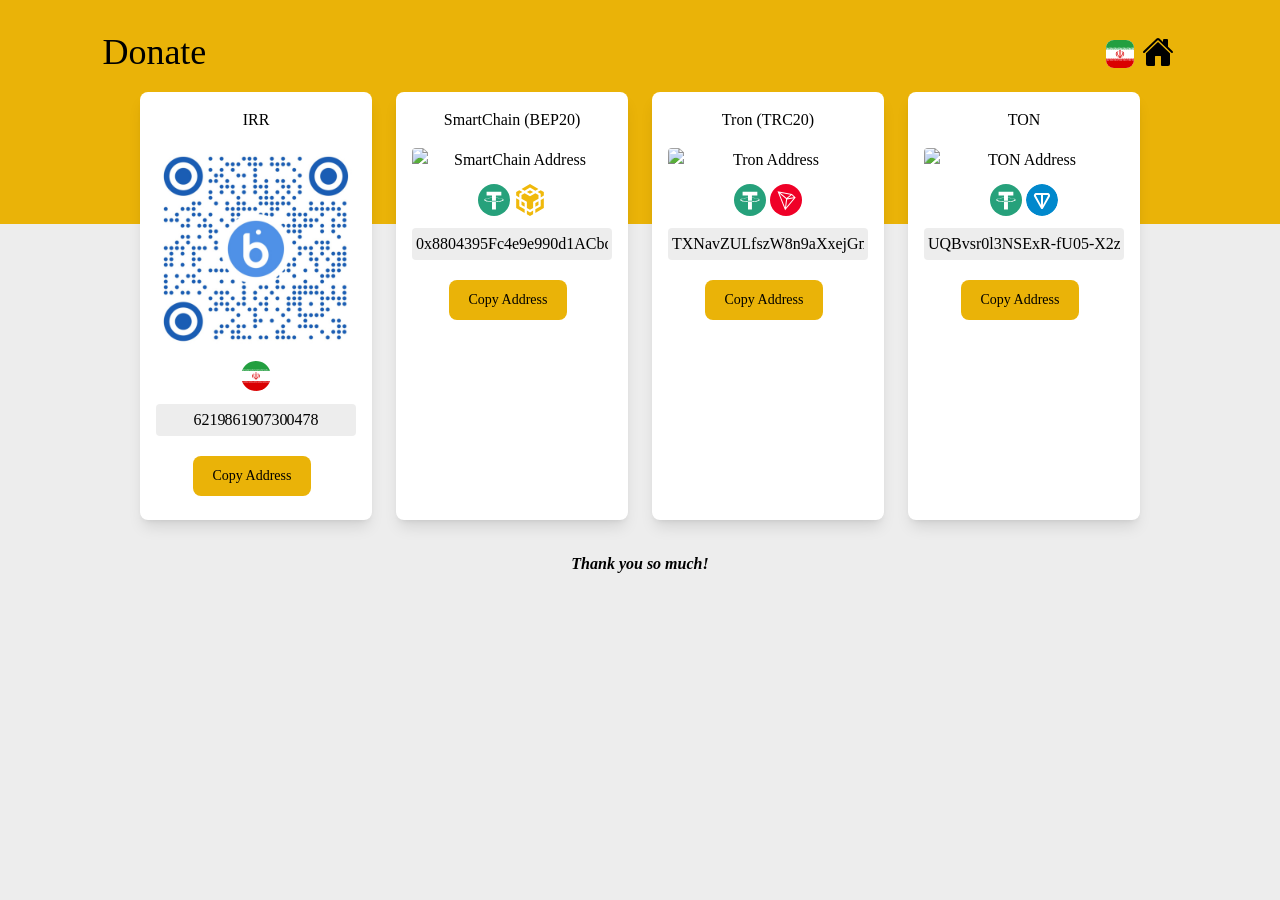
==== commit 1b9f1091: "Thu 16 Oct 18:39:02 +0330 2025" ====
--- a/donate/index.html
+++ b/donate/index.html
@@ -318,10 +318,10 @@
       <center>
         <div class="mx-auto sm:grid sm:grid-cols-2 lg:flex z-10 md:px-8 mt-5 justify-center">
           <div class="card">
-            <h4>ZarinPal</h4>
+            <h4>IRR</h4>
             <img
-              class="content-[url('/assets/images/ZarinPal.jpg')] dark:content-[url('/assets/images/ZarinPal-Dark.jpg')]"
-              alt="ZarinPal Link" title="ZarinPal" />
+              src="/assets/images/irr.jpg"
+              alt="Blu Bank Payment link" title="Blu Bank" />
             <div class="tokens">
               <div>
                 <svg viewBox="0 0 64 64">
@@ -373,8 +373,11 @@
                 <span>Iranian Rial (IRR)</span>
               </div>
             </div>
-            <input type="text" id="zp" value="ZP.1187490" readonly />
-            <a href="https://zarinp.al/@OpenMindAmir" title="IPG">
+            <input type="text" id="IRR" value="6219 8619 0730 0478" readonly />
+            <button type="button" onclick="copyAddr('IRR')">
+              Copy Address
+            </button>
+            <!-- <a href="https://zarinp.al/@OpenMindAmir" title="IPG">
               <button type="button" class="max-h-10 relative">Go to Pay
                 <span class="absolute flex h-3 w-3 bottom-[80%] start-[92%]">
                   <span
@@ -382,7 +385,7 @@
                   <span class="relative inline-flex rounded-full h-3 w-3 bg-[#00e700]"></span>
                 </span>
               </button>
-            </a>
+            </a> -->
           </div>
           <div class="card">
             <h4>SmartChain (BEP20)</h4>
@@ -411,7 +414,7 @@
                 </svg>
                 <span>Binance USD (BUSD)</span>
               </div> -->
-              <div>
+              <!-- <div>
                 <svg viewBox="0 0 32 32">
                   <g fill="none">
                     <circle cx="16" cy="16" r="16" fill="#3e73c4" />
@@ -460,7 +463,7 @@
                   </g>
                 </svg>
                 <span>Bitcoin BEP-20 (BTCB)</span>
-              </div>
+              </div> -->
               <div>
                 <svg viewBox="0 0 24 24">
                   <path fill="#f0b90b"
@@ -546,13 +549,13 @@
                 </svg>
                 <span>USD Tether (USDT)</span>
               </div>
-              <div>
+              <!-- <div>
                 <svg class="bg-white rotate-180 rounded-full" viewBox="0 0 24 24">
                   <path fill="black"
                     d="M12 0C5.373 0 0 5.373 0 12s5.373 12 12 12s12-5.373 12-12S18.627 0 12 0M7.902 6.697h8.196c1.505 0 2.462 1.628 1.705 2.94l-5.059 8.765a.86.86 0 0 1-1.488 0L6.199 9.637c-.758-1.314.197-2.94 1.703-2.94m4.844 1.496v7.58l1.102-2.128l2.656-4.756a.465.465 0 0 0-.408-.696zM7.9 8.195a.464.464 0 0 0-.408.694l2.658 4.754l1.102 2.13V8.195z" />
                 </svg>
                 <span>NOT</span>
-              </div>
+              </div> -->
               <div>
                 <svg class="bg-white rounded-full" viewBox="0 0 24 24">
                   <path fill="#0088cc"
--- a/style.min.css
+++ b/style.min.css
@@ -0,0 +1 @@
+/*! tailwindcss v3.4.1 | MIT License | https://tailwindcss.com*/*,:after,:before{box-sizing:border-box;border:0 solid #e5e7eb}:after,:before{--tw-content:""}:host,html{line-height:1.5;-webkit-text-size-adjust:100%;-moz-tab-size:4;-o-tab-size:4;tab-size:4;font-family:FiraSans;font-feature-settings:normal;font-variation-settings:normal;-webkit-tap-highlight-color:transparent}body{margin:0;line-height:inherit}hr{height:0;color:inherit;border-top-width:1px}abbr:where([title]){-webkit-text-decoration:underline dotted;text-decoration:underline dotted}h1,h2,h3,h4,h5,h6{font-size:inherit;font-weight:inherit}a{color:inherit;text-decoration:inherit}b,strong{font-weight:bolder}code,kbd,pre,samp{font-family:FiraMono;font-feature-settings:normal;font-variation-settings:normal;font-size:1em}small{font-size:80%}sub,sup{font-size:75%;line-height:0;position:relative;vertical-align:initial}sub{bottom:-.25em}sup{top:-.5em}table{text-indent:0;border-color:inherit;border-collapse:collapse}button,input,optgroup,select,textarea{font-family:inherit;font-feature-settings:inherit;font-variation-settings:inherit;font-size:100%;font-weight:inherit;line-height:inherit;color:inherit;margin:0;padding:0}button,select{text-transform:none}[type=button],[type=reset],[type=submit],button{-webkit-appearance:button;background-color:initial;background-image:none}:-moz-focusring{outline:auto}:-moz-ui-invalid{box-shadow:none}progress{vertical-align:initial}::-webkit-inner-spin-button,::-webkit-outer-spin-button{height:auto}[type=search]{-webkit-appearance:textfield;outline-offset:-2px}::-webkit-search-decoration{-webkit-appearance:none}::-webkit-file-upload-button{-webkit-appearance:button;font:inherit}summary{display:list-item}blockquote,dd,dl,figure,h1,h2,h3,h4,h5,h6,hr,p,pre{margin:0}fieldset{margin:0}fieldset,legend{padding:0}menu,ol,ul{list-style:none;margin:0;padding:0}dialog{padding:0}textarea{resize:vertical}input::-moz-placeholder,textarea::-moz-placeholder{opacity:1;color:#9ca3af}input::placeholder,textarea::placeholder{opacity:1;color:#9ca3af}[role=button],button{cursor:pointer}:disabled{cursor:default}audio,canvas,embed,iframe,img,object,svg,video{display:block;vertical-align:middle}img,video{max-width:100%;height:auto}[hidden]{display:none}::-moz-selection{--tw-bg-opacity:1;background-color:rgb(234 179 8/var(--tw-bg-opacity));--tw-text-opacity:1;color:rgb(0 0 0/var(--tw-text-opacity))}::selection{--tw-bg-opacity:1;background-color:rgb(234 179 8/var(--tw-bg-opacity));--tw-text-opacity:1;color:rgb(0 0 0/var(--tw-text-opacity))}@media only screen and (min-width:1641px){html{zoom:1.25}}@media only screen and (min-width:2047px){html{zoom:1.5}}@media only screen and (min-width:2450px){html{zoom:1.75}}@media only screen and (min-width:2800px){html{zoom:1.85}}@media only screen and (min-width:3000px){html{zoom:2}}@media only screen and (min-width:3382px){html{zoom:2.6}}@media only screen and (min-width:4293px){html{zoom:3.3}}@media only screen and (min-width:5203px){html{zoom:4}}@media only screen and (min-width:6504px){html{zoom:5}}@media only screen and (min-width:8455px){html{zoom:6.5}}@font-face{font-family:Vazir;src:url(/assets/fonts/Vazirmatn-Variable.woff2)}@font-face{font-family:FiraSans;src:url(/assets/fonts/FiraSans-Regular.woff2);font-style:normal}@font-face{font-family:FiraSans;src:url(/assets/fonts/FiraSans-Italic.woff2);font-style:italic}@font-face{font-family:FiraSansBold;src:url(/assets/fonts/FiraSans-ExtraBold.woff2);font-style:normal}@font-face{font-family:FiraMono;src:url(/assets/fonts/FiraMono-Regular.woff2)}*,::backdrop,:after,:before{--tw-border-spacing-x:0;--tw-border-spacing-y:0;--tw-translate-x:0;--tw-translate-y:0;--tw-rotate:0;--tw-skew-x:0;--tw-skew-y:0;--tw-scale-x:1;--tw-scale-y:1;--tw-pan-x: ;--tw-pan-y: ;--tw-pinch-zoom: ;--tw-scroll-snap-strictness:proximity;--tw-gradient-from-position: ;--tw-gradient-via-position: ;--tw-gradient-to-position: ;--tw-ordinal: ;--tw-slashed-zero: ;--tw-numeric-figure: ;--tw-numeric-spacing: ;--tw-numeric-fraction: ;--tw-ring-inset: ;--tw-ring-offset-width:0px;--tw-ring-offset-color:#fff;--tw-ring-color:#3b82f680;--tw-ring-offset-shadow:0 0 #0000;--tw-ring-shadow:0 0 #0000;--tw-shadow:0 0 #0000;--tw-shadow-colored:0 0 #0000;--tw-blur: ;--tw-brightness: ;--tw-contrast: ;--tw-grayscale: ;--tw-hue-rotate: ;--tw-invert: ;--tw-saturate: ;--tw-sepia: ;--tw-drop-shadow: ;--tw-backdrop-blur: ;--tw-backdrop-brightness: ;--tw-backdrop-contrast: ;--tw-backdrop-grayscale: ;--tw-backdrop-hue-rotate: ;--tw-backdrop-invert: ;--tw-backdrop-opacity: ;--tw-backdrop-saturate: ;--tw-backdrop-sepia: }#nav>a{padding-left:2px;padding-right:2px;font-size:1rem;line-height:1.5rem;font-style:italic;--tw-text-opacity:1;color:rgb(0 0 0/var(--tw-text-opacity))}#nav>a:hover{text-decoration-line:underline}@media (min-width:391px){#nav>a{padding-left:6px;padding-right:6px}}@media (min-width:651px){#nav>a{padding-left:.75rem;padding-right:.75rem}}@media (min-width:768px){#nav>a{padding-left:1rem;padding-right:1rem}}#social>a{display:inline-block;padding-left:3px;padding-right:3px}@media (min-width:289px){#social>a{padding-left:.5rem;padding-right:.5rem}}@media (min-width:651px){#social>a{padding-left:.75rem;padding-right:.75rem}}#social>a>svg{transition-property:fill;transition-duration:.15s;transition-timing-function:cubic-bezier(.4,0,.2,1);width:2rem;fill:#000}@media (min-width:651px){#social>a>svg{width:3rem}}h3{margin-top:2rem;font-size:1.25rem;line-height:1.75rem;font-weight:700}li{margin-inline-start:2rem;padding-top:1rem}@media (min-width:768px){li{margin-inline-start:3rem}}li:lang(en){word-spacing:-5px;font-family:FiraMono}ul{margin-top:.5rem;list-style-type:disc}.level{margin-inline-start:.25rem;border-radius:.125rem;border-width:1px;--tw-border-opacity:1;border-color:rgb(168 85 247/var(--tw-border-opacity));padding-left:.25rem;padding-right:.25rem;font-size:10px;--tw-text-opacity:1;color:rgb(168 85 247/var(--tw-text-opacity))}@media (min-width:768px){.level{font-size:.75rem;line-height:1rem}}.red{color:rgb(255 65 54/var(--tw-text-opacity))}.gray,.red{--tw-text-opacity:1}.gray{font-size:.75rem;line-height:1rem;color:rgb(119 119 119/var(--tw-text-opacity))}@media (min-width:768px){.gray{font-size:.875rem;line-height:1.25rem}}.green{color:rgb(25 169 116/var(--tw-text-opacity))}.blue,.green{--tw-text-opacity:1}.blue{color:rgb(53 126 221/var(--tw-text-opacity))}.purple{--tw-text-opacity:1;color:rgb(168 85 247/var(--tw-text-opacity))}.lang{font-size:.75rem;line-height:1rem}@media (min-width:768px){.lang{font-size:.875rem;line-height:1.25rem}}.about{border-inline-start-width:2px;--tw-border-opacity:1;border-color:rgb(234 179 8/var(--tw-border-opacity));padding-inline-start:2rem;font-style:italic}@media (min-width:768px){.about{max-width:65%;text-align:justify;word-spacing:normal}}.about{text-justify:inter-charachter}.about:lang(en){word-spacing:-5px;font-family:FiraMono}#portfo>li>a,#portfo>li>span>a,.hoverbutton{transition-property:background-color,color;transition-duration:.15s;transition-timing-function:cubic-bezier(.4,0,.2,1);border-radius:.25rem;padding:.25rem}#portfo>li>a:hover,#portfo>li>span>a:hover,.hoverbutton:hover{--tw-text-opacity:1;color:rgb(0 0 0/var(--tw-text-opacity))}@media (prefers-color-scheme:dark){#portfo>li>a:hover,#portfo>li>span>a:hover,.hoverbutton:hover{--tw-text-opacity:1;color:rgb(255 255 255/var(--tw-text-opacity))}}.BackgroundTextTransition{transition-property:background-color,color;transition-duration:.15s;transition-timing-function:cubic-bezier(.4,0,.2,1)}.FillTransition{transition-property:fill;transition-duration:.15s;transition-timing-function:cubic-bezier(.4,0,.2,1)}.TapeHeader{border-radius:.125rem;padding-left:1px;padding-right:1px;--tw-text-opacity:1;color:rgb(0 0 0/var(--tw-text-opacity))}@media (min-width:768px){.TapeHeader{max-width:70%}}.card{margin-bottom:2rem;display:block;border-radius:.5rem;--tw-bg-opacity:1;background-color:rgb(255 255 255/var(--tw-bg-opacity));padding:1rem;--tw-shadow:0 10px 15px -3px #0000001a,0 4px 6px -4px #0000001a;--tw-shadow-colored:0 10px 15px -3px var(--tw-shadow-color),0 4px 6px -4px var(--tw-shadow-color);box-shadow:var(--tw-ring-offset-shadow,0 0 #0000),var(--tw-ring-shadow,0 0 #0000),var(--tw-shadow)}@media (min-width:651px){.card{margin-left:.75rem;margin-right:.75rem;display:inline-block}}@media (prefers-color-scheme:dark){.card{--tw-bg-opacity:1;background-color:rgb(50 56 62/var(--tw-bg-opacity));--tw-shadow-color:#1a1a1a;--tw-shadow:var(--tw-shadow-colored)}}.card>h4{margin-bottom:1rem;font-family:FiraSansBold}.card>h4:lang(fa){font-family:Vazir;font-weight:700}.card>img{border-radius:.25rem}.card>.tokens{margin-top:.75rem}.card>.tokens>div{position:relative;display:inline-block;width:-moz-max-content;width:max-content}.card>.tokens>div:hover>span{opacity:1}.card>.tokens>div>svg{display:inline-block;width:2rem;max-width:2rem}.card>.tokens>div>span{word-spacing:-5px;pointer-events:none;position:absolute;top:-2.25rem;width:-moz-max-content;width:max-content;border-radius:.25rem;--tw-bg-opacity:1;background-color:rgb(51 51 51/var(--tw-bg-opacity));padding:.25rem;font-family:FiraMono;--tw-text-opacity:1;color:rgb(255 255 255/var(--tw-text-opacity));opacity:0;transition-property:opacity;transition-timing-function:cubic-bezier(.4,0,.2,1);transition-duration:.15s}@media (prefers-color-scheme:dark){.card>.tokens>div>span{--tw-bg-opacity:1;background-color:rgb(204 204 204/var(--tw-bg-opacity));--tw-text-opacity:1;color:rgb(0 0 0/var(--tw-text-opacity))}}.card>.tokens>div>span{-webkit-clip-path:polygon(0 0,0 87%,48% 87%,50% 100%,52% 87%,100% 87%,100% 0);clip-path:polygon(0 0,0 87%,48% 87%,50% 100%,52% 87%,100% 87%,100% 0)}.card>input{word-spacing:-5px;margin-top:.75rem;display:block;border-radius:.25rem;background-color:rgb(237 237 237/var(--tw-bg-opacity));padding:.25rem;text-align:center;font-family:FiraMono;max-width:-webkit-fill-available}.card>a>button,.card>button,.card>input{--tw-bg-opacity:1;--tw-text-opacity:1;color:rgb(0 0 0/var(--tw-text-opacity))}.card>a>button,.card>button{margin-top:1.25rem;margin-inline-end:.5rem;margin-bottom:.5rem;border-radius:.5rem;background-color:rgb(234 179 8/var(--tw-bg-opacity));padding:.625rem 1.25rem;font-size:.875rem;line-height:1.25rem;font-weight:500}.card>a>button:hover,.card>button:hover{--tw-bg-opacity:1;background-color:rgb(250 204 21/var(--tw-bg-opacity))}.card>a>button:focus,.card>button:focus{outline:2px solid #0000;outline-offset:2px;--tw-ring-offset-shadow:var(--tw-ring-inset) 0 0 0 var(--tw-ring-offset-width) var(--tw-ring-offset-color);--tw-ring-shadow:var(--tw-ring-inset) 0 0 0 calc(4px + var(--tw-ring-offset-width)) var(--tw-ring-color);box-shadow:var(--tw-ring-offset-shadow),var(--tw-ring-shadow),var(--tw-shadow,0 0 #0000);--tw-ring-opacity:1;--tw-ring-color:rgb(254 240 138/var(--tw-ring-opacity))}.card>a>button,.card>button{max-width:-webkit-fill-available}.skill{word-spacing:-5px;font-family:FiraMono;font-weight:700}.novice{color:rgb(255 0 0/var(--tw-text-opacity))}.intermediate,.novice{word-spacing:-5px;font-family:FiraMono;font-weight:700;--tw-text-opacity:1}.intermediate{color:rgb(255 102 0/var(--tw-text-opacity))}.proficient{word-spacing:-5px;font-family:FiraMono;font-weight:700;--tw-text-opacity:1;color:rgb(29 78 216/var(--tw-text-opacity))}@media (prefers-color-scheme:dark){.proficient{--tw-text-opacity:1;color:rgb(59 130 246/var(--tw-text-opacity))}}@keyframes flashDark{0%{text-shadow:none}50%{text-shadow:0 0 2px #ceb4fe}to{text-shadow:none}}@keyframes flashLight{0%{text-shadow:none}50%{text-shadow:0 0 2px #ceb4fe}to{text-shadow:none}}.advanced{word-spacing:-5px;font-family:FiraMono;font-weight:700;animation:flashLight;--tw-text-opacity:1;color:rgb(0 200 0/var(--tw-text-opacity))}@media (prefers-color-scheme:dark){.advanced{animation:flashDark;--tw-text-opacity:1;color:rgb(0 255 0/var(--tw-text-opacity))}}.advanced{animation-duration:1.5s;animation-timing-function:ease-in-out;animation-iteration-count:infinite;animation-direction:alternate}@keyframes shine{0%,10%{background-position:-125px}20%{background-position:0 0}90%{background-position:100% 0}to{background-position:125px}}.expert{word-spacing:-5px;font-family:FiraMono;background:#000 -webkit-gradient(linear,left top,right top,from(#000),to(#000),color-stop(.9,#fff)) 0 0 no-repeat;background-size:20px;color:#ffd700cc;-webkit-background-clip:text;background-clip:text;animation-name:shine;animation-duration:1s;animation-iteration-count:infinite;animation-timing-function:linear}.expert,h2{font-weight:700}h2{margin-bottom:.75rem;font-size:1.25rem;line-height:1.75rem}#skills>div{margin-top:1.25rem;margin-bottom:1.25rem}#skills>div>span{margin-top:.25rem;margin-bottom:.25rem;display:block;padding-inline-start:1rem}#skills>div>span>span>svg{margin-inline-end:.25rem;display:inline-block;max-height:5rem;max-width:1.25rem}#skills:lang(fa)>div>span>span{word-spacing:normal}.absolute{position:absolute}.relative{position:relative}.sticky{position:sticky}.bottom-\[80\%\]{bottom:80%}.end-3{inset-inline-end:.75rem}.start-\[92\%\]{inset-inline-start:92%}.start-\[95\%\]{inset-inline-start:95%}.start-full{inset-inline-start:100%}.top-2{top:.5rem}.top-3{top:.75rem}.z-10{z-index:10}.mx-auto{margin-left:auto;margin-right:auto}.my-auto{margin-top:auto;margin-bottom:auto}.me-1{margin-inline-end:.25rem}.me-2{margin-inline-end:.5rem}.me-auto{margin-inline-end:auto}.ms-0{margin-inline-start:0}.ms-1{margin-inline-start:.25rem}.ms-auto{margin-inline-start:auto}.mt-2{margin-top:.5rem}.mt-3{margin-top:.75rem}.mt-5{margin-top:1.25rem}.mt-6{margin-top:1.5rem}.mt-8{margin-top:2rem}.mt-auto{margin-top:auto}.block{display:block}.inline-block{display:inline-block}.flex{display:flex}.inline-flex{display:inline-flex}.h-3{height:.75rem}.h-56{height:14rem}.h-6{height:1.5rem}.h-full{height:100%}.max-h-10{max-height:2.5rem}.w-10{width:2.5rem}.w-3{width:.75rem}.w-6{width:1.5rem}.w-7{width:1.75rem}.w-8{width:2rem}.w-full{width:100%}.max-w-6{max-width:1.5rem}.rotate-180{--tw-rotate:180deg}.rotate-180,.transform{transform:translate(var(--tw-translate-x),var(--tw-translate-y)) rotate(var(--tw-rotate)) skewX(var(--tw-skew-x)) skewY(var(--tw-skew-y)) scaleX(var(--tw-scale-x)) scaleY(var(--tw-scale-y))}@keyframes ping{75%,to{transform:scale(2);opacity:0}}.animate-ping{animation:ping 1s cubic-bezier(0,0,.2,1) infinite}.items-center{align-items:center}.justify-center{justify-content:center}.scroll-smooth{scroll-behavior:smooth}.rounded{border-radius:.25rem}.rounded-full{border-radius:9999px}.rounded-lg{border-radius:.5rem}.rounded-sm{border-radius:.125rem}.border-y{border-top-width:1px;border-bottom-width:1px}.border-\[\#19a974\]{--tw-border-opacity:1;border-color:rgb(25 169 116/var(--tw-border-opacity))}.border-\[\#357edd\]{--tw-border-opacity:1;border-color:rgb(53 126 221/var(--tw-border-opacity))}.border-\[\#ff4136\]{--tw-border-opacity:1;border-color:rgb(255 65 54/var(--tw-border-opacity))}.border-black{--tw-border-opacity:1;border-color:rgb(0 0 0/var(--tw-border-opacity))}.border-white{--tw-border-opacity:1;border-color:rgb(255 255 255/var(--tw-border-opacity))}.border-y-black{--tw-border-opacity:1;border-top-color:rgb(0 0 0/var(--tw-border-opacity));border-bottom-color:rgb(0 0 0/var(--tw-border-opacity))}.bg-\[\#00e700\]{--tw-bg-opacity:1;background-color:rgb(0 231 0/var(--tw-bg-opacity))}.bg-\[\#00ff00\]{--tw-bg-opacity:1;background-color:rgb(0 255 0/var(--tw-bg-opacity))}.bg-\[\#191200\]{--tw-bg-opacity:1;background-color:rgb(25 18 0/var(--tw-bg-opacity))}.bg-\[\#3178c6\]{--tw-bg-opacity:1;background-color:rgb(49 120 198/var(--tw-bg-opacity))}.bg-\[\#ededed\]{--tw-bg-opacity:1;background-color:rgb(237 237 237/var(--tw-bg-opacity))}.bg-\[\#efd91c\]{--tw-bg-opacity:1;background-color:rgb(239 217 28/var(--tw-bg-opacity))}.bg-black{--tw-bg-opacity:1;background-color:rgb(0 0 0/var(--tw-bg-opacity))}.bg-stone-300{--tw-bg-opacity:1;background-color:rgb(214 211 209/var(--tw-bg-opacity))}.bg-white{--tw-bg-opacity:1;background-color:rgb(255 255 255/var(--tw-bg-opacity))}.bg-yellow-500{--tw-bg-opacity:1;background-color:rgb(234 179 8/var(--tw-bg-opacity))}.fill-\[\#2da7e4\]{fill:#2da7e4}.fill-black{fill:#000}.p-1{padding:.25rem}.p-4{padding:1rem}.px-2{padding-left:.5rem;padding-right:.5rem}.px-8{padding-left:2rem;padding-right:2rem}.py-4{padding-top:1rem;padding-bottom:1rem}.pb-10{padding-bottom:2.5rem}.pl-\[1px\]{padding-left:1px}.pr-\[3px\]{padding-right:3px}.ps-1{padding-inline-start:.25rem}.ps-4{padding-inline-start:1rem}.ps-6{padding-inline-start:1.5rem}.pt-1{padding-top:.25rem}.pt-4{padding-top:1rem}.pt-8{padding-top:2rem}.pt-\[2px\]{padding-top:2px}.font-sans{font-family:FiraSans}.font-serif{font-family:FiraSansBold}.text-2xl{font-size:1.5rem;line-height:2rem}.text-2xl\/9{font-size:1.5rem;line-height:2.25rem}.text-2xl\/\[2\.75rem\]{font-size:1.5rem;line-height:2.75rem}.text-3xl{font-size:1.875rem;line-height:2.25rem}.text-4xl{font-size:2.25rem;line-height:2.5rem}.text-lg{font-size:1.125rem;line-height:1.75rem}.text-sm\/7{font-size:.875rem;line-height:1.75rem}.font-black{font-weight:900}.font-bold{font-weight:700}.italic{font-style:italic}.not-italic{font-style:normal}.text-\[\#800080\]{--tw-text-opacity:1;color:rgb(128 0 128/var(--tw-text-opacity))}.text-\[\#cf649a\]{--tw-text-opacity:1;color:rgb(207 100 154/var(--tw-text-opacity))}.text-\[\#fd4680\]{--tw-text-opacity:1;color:rgb(253 70 128/var(--tw-text-opacity))}.text-black{--tw-text-opacity:1;color:rgb(0 0 0/var(--tw-text-opacity))}.text-white{--tw-text-opacity:1;color:rgb(255 255 255/var(--tw-text-opacity))}.text-yellow-500{--tw-text-opacity:1;color:rgb(234 179 8/var(--tw-text-opacity))}.underline{text-decoration-line:underline}.decoration-\[\#19a974\]{text-decoration-color:#19a974}.decoration-\[\#357edd\]{text-decoration-color:#357edd}.decoration-purple-500{text-decoration-color:#a855f7}.decoration-yellow-500{text-decoration-color:#eab308}.decoration-dotted{text-decoration-style:dotted}.decoration-4{text-decoration-thickness:4px}.underline-offset-4{text-underline-offset:4px}.opacity-75{opacity:.75}.opacity-95{opacity:.95}.filter{filter:var(--tw-blur) var(--tw-brightness) var(--tw-contrast) var(--tw-grayscale) var(--tw-hue-rotate) var(--tw-invert) var(--tw-saturate) var(--tw-sepia) var(--tw-drop-shadow)}.content-\[url\(\'\/assets\/images\/SmartChain\.jpg\'\)\]{--tw-content:url(/assets/images/SmartChain.jpg);content:var(--tw-content)}.content-\[url\(\'\/assets\/images\/TheOpenNetwork\.jpg\'\)\]{--tw-content:url(/assets/images/TheOpenNetwork.jpg);content:var(--tw-content)}.content-\[url\(\'\/assets\/images\/Tron\.jpg\'\)\]{--tw-content:url(/assets/images/Tron.jpg);content:var(--tw-content)}.content-\[url\(\'\/assets\/images\/ZarinPal\.jpg\'\)\]{--tw-content:url(/assets/images/ZarinPal.jpg);content:var(--tw-content)}.jobtitle{transition-property:background-color,color;transition-duration:.15s;transition-timing-function:cubic-bezier(.4,0,.2,1)}.jobtitle:hover{--tw-bg-opacity:1;background-color:rgb(255 255 255/var(--tw-bg-opacity));--tw-text-opacity:1;color:rgb(0 0 0/var(--tw-text-opacity))}a#twitter>svg:hover{fill:#249ef0}a#linkedin>svg:hover{border-radius:.25rem;--tw-bg-opacity:1;background-color:rgb(255 255 255/var(--tw-bg-opacity));fill:#086b9c}a#github>svg:hover{fill:#fff}a#instagram>svg:hover{fill:#ff106b}a#gravatar>svg:hover{fill:#4678eb}a#telegram>svg:hover{fill:#2da7e4}.section::-moz-selection{--tw-bg-opacity:1;background-color:rgb(255 255 255/var(--tw-bg-opacity))}.section::selection{--tw-bg-opacity:1;background-color:rgb(255 255 255/var(--tw-bg-opacity))}@media (prefers-color-scheme:dark){.section::-moz-selection{--tw-bg-opacity:1;background-color:rgb(0 0 0/var(--tw-bg-opacity));--tw-text-opacity:1;color:rgb(255 255 255/var(--tw-text-opacity))}.section::selection{--tw-bg-opacity:1;background-color:rgb(0 0 0/var(--tw-bg-opacity));--tw-text-opacity:1;color:rgb(255 255 255/var(--tw-text-opacity))}}.headerSelectionCorrection::-moz-selection,.headerSelectionCorrection>a::-moz-selection,footer>center>span::-moz-selection,footer>center>span>a::-moz-selection{--tw-bg-opacity:1;background-color:rgb(0 0 0/var(--tw-bg-opacity));--tw-text-opacity:1;color:rgb(234 179 8/var(--tw-text-opacity))}.headerSelectionCorrection::selection,.headerSelectionCorrection>a::selection,footer>center>span::selection,footer>center>span>a::selection{--tw-bg-opacity:1;background-color:rgb(0 0 0/var(--tw-bg-opacity));--tw-text-opacity:1;color:rgb(234 179 8/var(--tw-text-opacity))}#TelegramContact:hover{--tw-bg-opacity:1;background-color:rgb(45 167 228/var(--tw-bg-opacity))}#TelegramContact:hover>svg{fill:#fff}#back:hover{--tw-bg-opacity:1;background-color:rgb(0 0 0/var(--tw-bg-opacity));--tw-text-opacity:1;color:rgb(234 179 8/var(--tw-text-opacity))}#back:hover>svg{fill:#eab308}:lang(fa){font-family:Vazir!important}.cv:hover{--tw-text-opacity:1!important;color:rgb(0 0 0/var(--tw-text-opacity))!important}@media (prefers-color-scheme:dark){.cv:hover{--tw-text-opacity:1!important;color:rgb(0 0 0/var(--tw-text-opacity))!important}}@view-transition{navigation:auto}::view-transition-group(root){animation-duration:.3s}@keyframes move-out{0%{transform:translateX(0)}to{transform:translateX(-100%)}}@keyframes move-in{0%{transform:translateX(100%)}to{transform:translateX(0)}}::view-transition-old(root){animation:move-out .2s ease-in both}::view-transition-new(root){animation:move-in .2s ease-in both}.hover\:bg-\[\#19a974\]:hover{--tw-bg-opacity:1;background-color:rgb(25 169 116/var(--tw-bg-opacity))}.hover\:bg-\[\#357edd\]:hover{--tw-bg-opacity:1;background-color:rgb(53 126 221/var(--tw-bg-opacity))}.hover\:bg-\[\#777\]:hover{--tw-bg-opacity:1;background-color:rgb(119 119 119/var(--tw-bg-opacity))}.hover\:bg-\[\#800080\]:hover{--tw-bg-opacity:1;background-color:rgb(128 0 128/var(--tw-bg-opacity))}.hover\:bg-\[\#fd4680\]:hover{--tw-bg-opacity:1;background-color:rgb(253 70 128/var(--tw-bg-opacity))}.hover\:bg-yellow-500:hover{--tw-bg-opacity:1;background-color:rgb(234 179 8/var(--tw-bg-opacity))}.hover\:bg-\[\#cf649a\]:hover{--tw-bg-opacity:1;background-color:rgb(207 100 154/var(--tw-bg-opacity))}.hover\:text-black:hover{--tw-text-opacity:1;color:rgb(0 0 0/var(--tw-text-opacity))}.hover\:underline:hover{text-decoration-line:underline}.hover\:no-underline:hover{text-decoration-line:none}@media (min-width:360px){.\33 60\:p-8{padding:2rem}.\33 60\:text-4xl\/\[4rem\]{font-size:2.25rem;line-height:4rem}.\33 60\:text-\[2\.2rem\]\/\[3\.5rem\]{font-size:2.2rem;line-height:3.5rem}}@media (min-width:651px){.sm\:top-0{top:0}.sm\:me-4{margin-inline-end:1rem}.sm\:ms-2{margin-inline-start:.5rem}.sm\:ms-28{margin-inline-start:7rem}.sm\:grid{display:grid}.sm\:hidden{display:none}.sm\:w-11{width:2.75rem}.sm\:auto-rows-max{grid-auto-rows:max-content}.sm\:grid-cols-2{grid-template-columns:repeat(2,minmax(0,1fr))}.sm\:px-32{padding-left:8rem;padding-right:8rem}.sm\:px-\[8\%\]{padding-left:8%;padding-right:8%}.sm\:pt-8{padding-top:2rem}.sm\:text-4xl{font-size:2.25rem;line-height:2.5rem}.sm\:text-5xl\/\[5\.25rem\]{font-size:3rem;line-height:5.25rem}.sm\:text-\[2\.94rem\]\/\[4\.5rem\]{font-size:2.94rem;line-height:4.5rem}}@media (min-width:768px){.md\:ms-32{margin-inline-start:8rem}.md\:grid-cols-3{grid-template-columns:repeat(3,minmax(0,1fr))}.md\:px-8{padding-left:2rem;padding-right:2rem}.md\:text-base{font-size:1rem;line-height:1.5rem}}@media (min-width:1024px){.lg\:ms-60{margin-inline-start:15rem}.lg\:flex{display:flex}.lg\:px-64{padding-left:16rem;padding-right:16rem}.lg\:pt-16{padding-top:4rem}}@media (min-width:1170px){.\31 170\:ms-64{margin-inline-start:16rem}.\31 170\:text-\[4\.9rem\]\/\[7\.5rem\]{font-size:4.9rem;line-height:7.5rem}.\31 170\:text-\[5rem\]\/\[8\.5rem\]{font-size:5rem;line-height:8.5rem}}@media (min-width:1280px){.xl\:flex{display:flex}}@media (min-width:1301px){.\31 301\:ms-\[25\%\]{margin-inline-start:25%}.\31 301\:text-8xl\/\[10\.5rem\]{font-size:6rem;line-height:10.5rem}.\31 301\:text-\[5\.87rem\]\/\[9\.5rem\]{font-size:5.87rem;line-height:9.5rem}}@media (prefers-color-scheme:dark){.dark\:border-white{--tw-border-opacity:1;border-color:rgb(255 255 255/var(--tw-border-opacity))}.dark\:bg-black{--tw-bg-opacity:1;background-color:rgb(0 0 0/var(--tw-bg-opacity))}.dark\:bg-stone-800{--tw-bg-opacity:1;background-color:rgb(41 37 36/var(--tw-bg-opacity))}.dark\:bg-white{--tw-bg-opacity:1;background-color:rgb(255 255 255/var(--tw-bg-opacity))}.dark\:fill-white{fill:#fff}.dark\:text-black{--tw-text-opacity:1;color:rgb(0 0 0/var(--tw-text-opacity))}.dark\:text-white{--tw-text-opacity:1;color:rgb(255 255 255/var(--tw-text-opacity))}.dark\:content-\[url\(\'\/assets\/images\/SmartChain-Dark\.jpg\'\)\]{--tw-content:url(/assets/images/SmartChain-Dark.jpg);content:var(--tw-content)}.dark\:content-\[url\(\'\/assets\/images\/TheOpenNetwork-Dark\.jpg\'\)\]{--tw-content:url(/assets/images/TheOpenNetwork-Dark.jpg);content:var(--tw-content)}.dark\:content-\[url\(\'\/assets\/images\/Tron-Dark\.jpg\'\)\]{--tw-content:url(/assets/images/Tron-Dark.jpg);content:var(--tw-content)}.dark\:content-\[url\(\'\/assets\/images\/ZarinPal-Dark\.jpg\'\)\]{--tw-content:url(/assets/images/ZarinPal-Dark.jpg);content:var(--tw-content)}}
